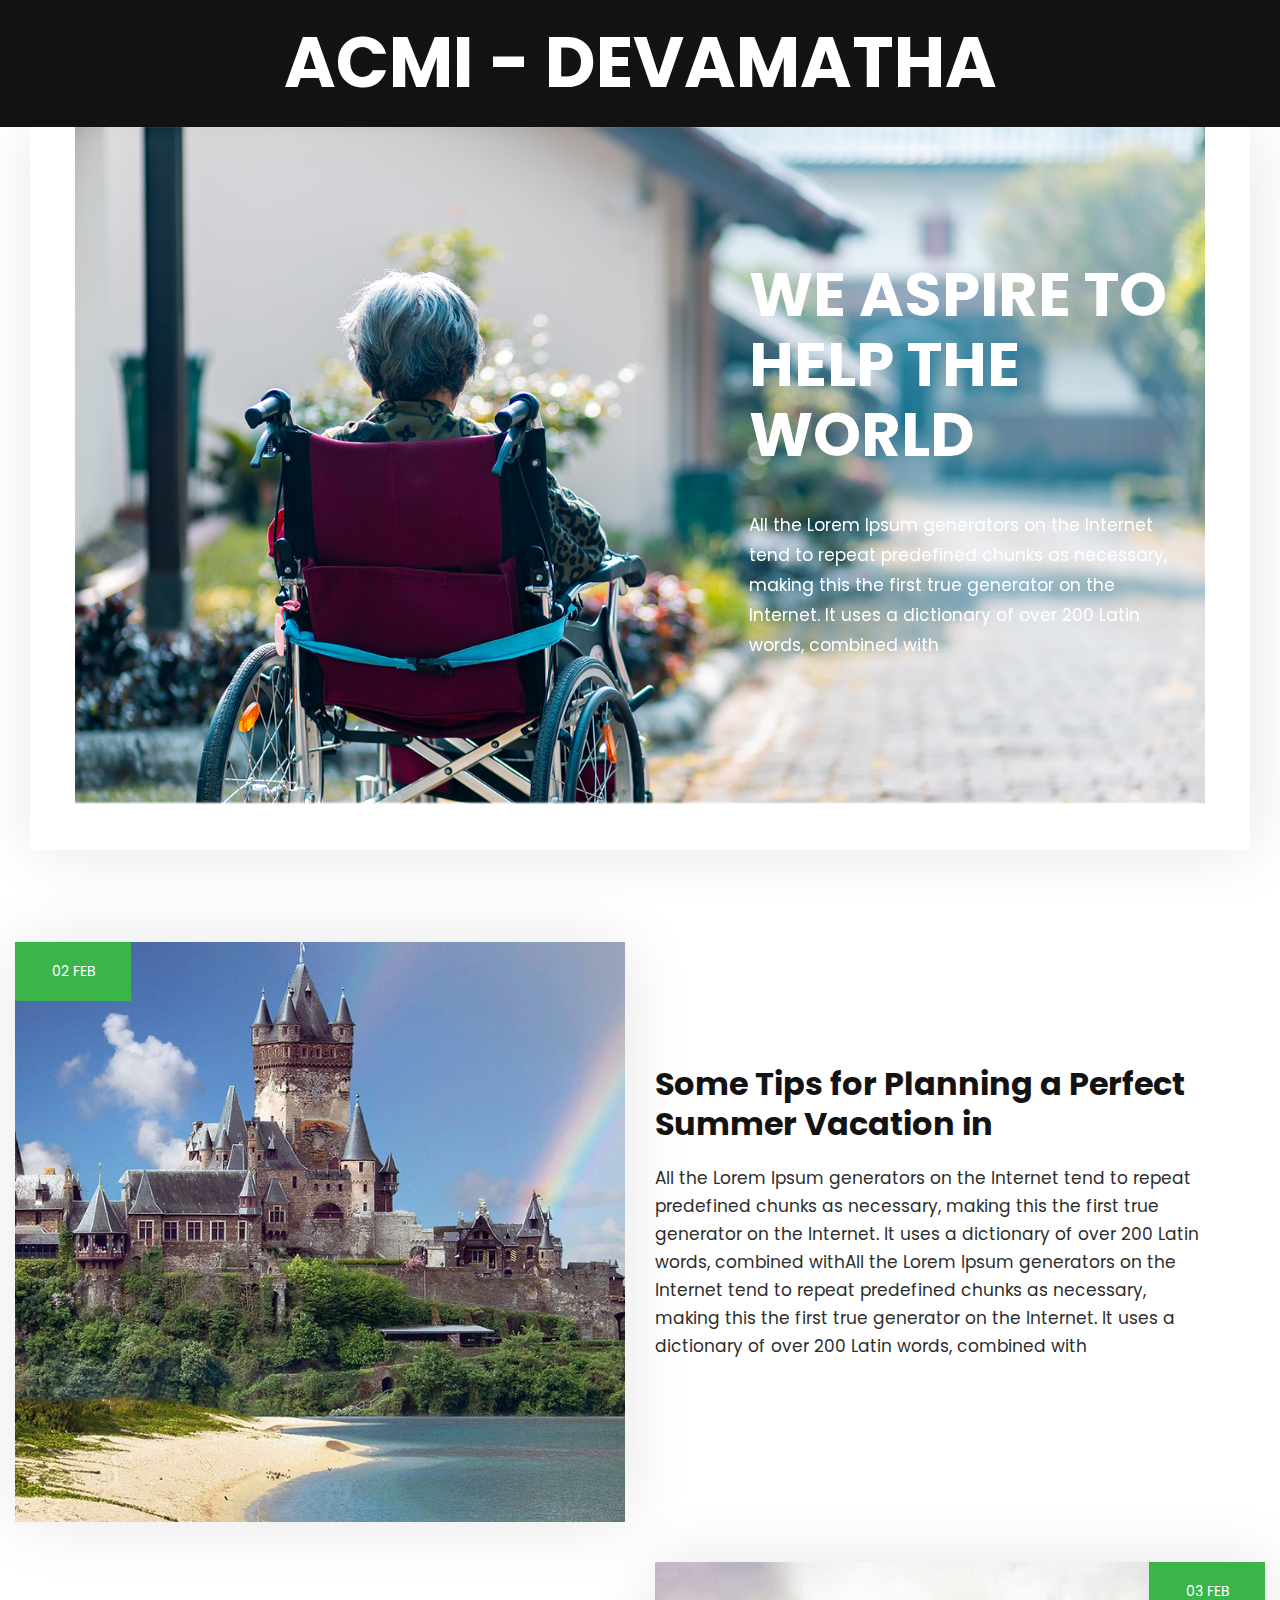
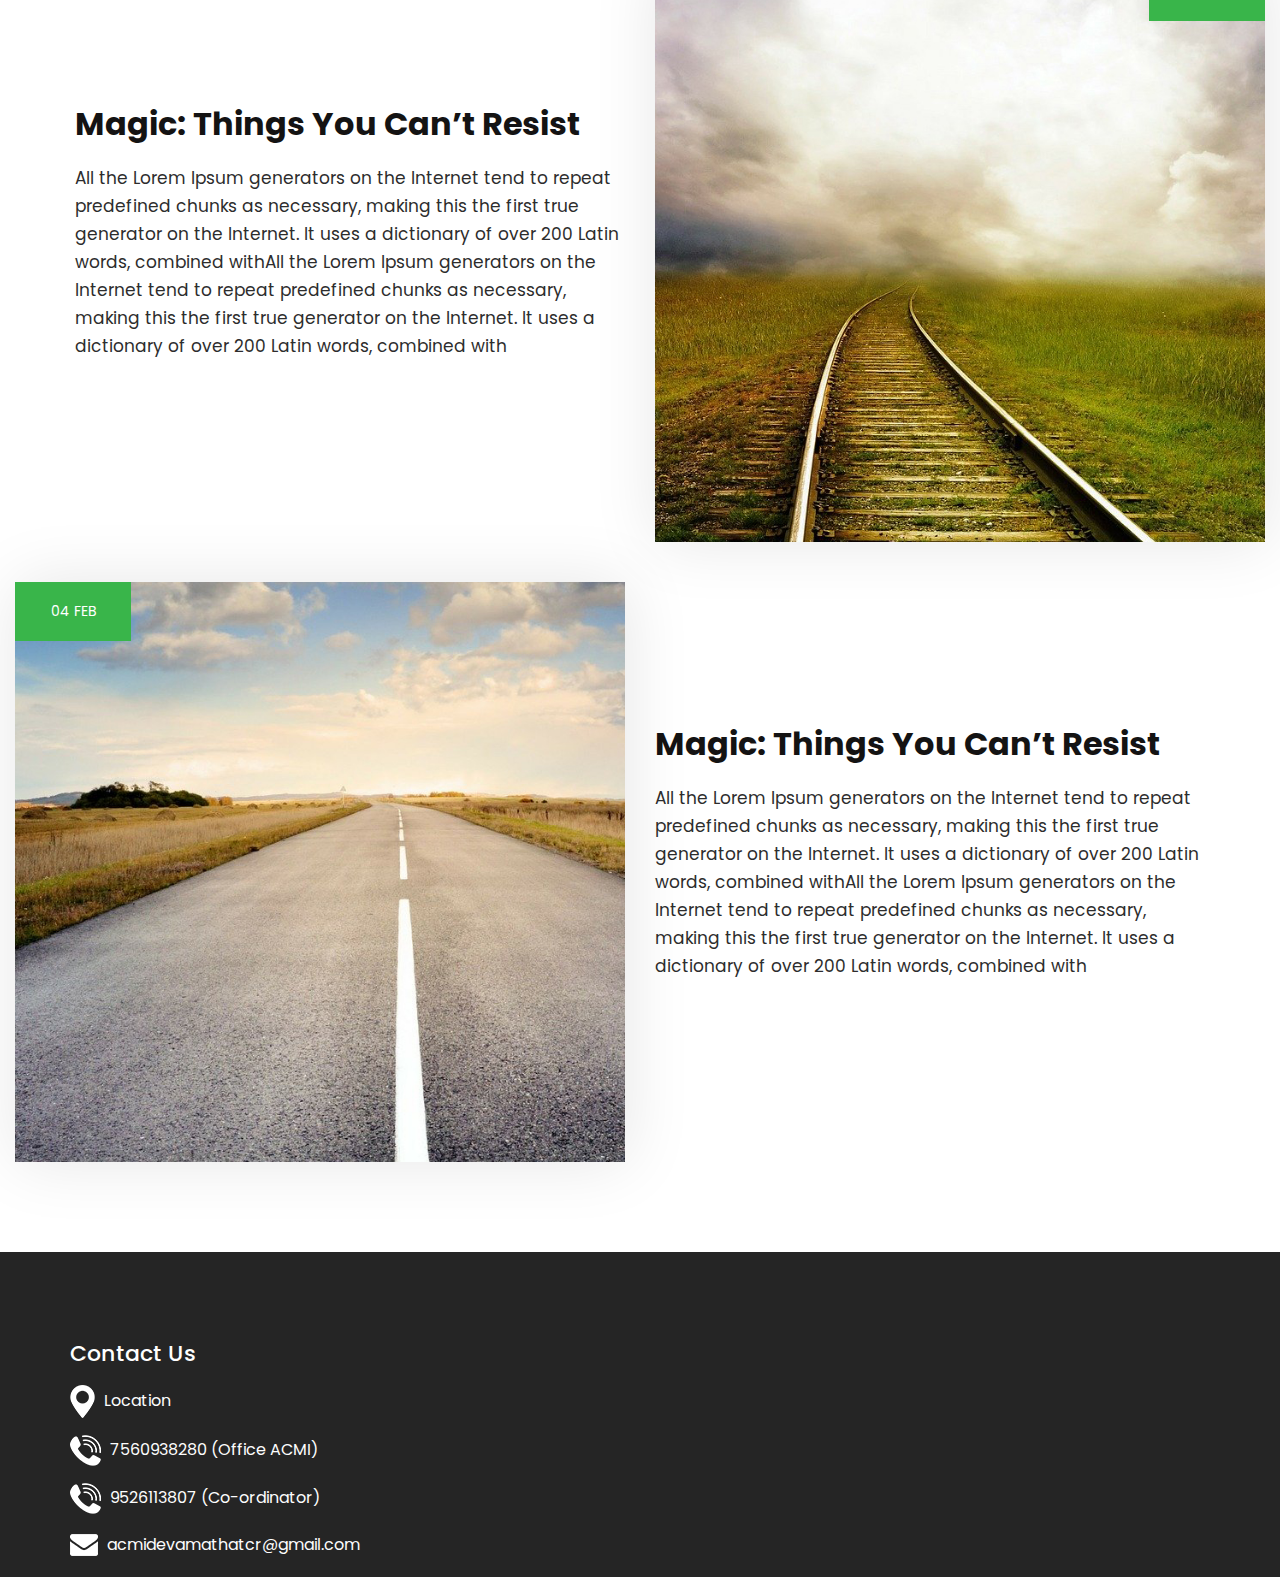
==== index.html @ a7aa7491 "first commit" ====
<!DOCTYPE html>
<html lang="en">
  <head>
    <!-- basic -->
    <meta charset="utf-8" />
    <meta http-equiv="X-UA-Compatible" content="IE=edge" />
    <!-- mobile metas -->
    <meta name="viewport" content="width=device-width, initial-scale=1" />
    <meta name="viewport" content="initial-scale=1, maximum-scale=1" />
    <!-- site metas -->
    <title>ACMI - Devamatha</title>
    <meta name="keywords" content="" />
    <meta name="description" content="" />
    <meta name="author" content="" />
    <!-- bootstrap css -->
    <link rel="stylesheet" href="css/bootstrap.min.css" />
    <!-- style css -->
    <link rel="stylesheet" href="css/style.css" />
    <!-- Responsive-->
    <link rel="stylesheet" href="css/responsive.css" />
    <!-- fevicon -->
    <link rel="icon" href="images/fevicon.png" type="image/gif" />
    <!-- Tweaks for older IEs-->
    <link rel="stylesheet" href="css/owl.carousel.min.css" />
    <link
      rel="stylesheet"
      href="https://netdna.bootstrapcdn.com/font-awesome/4.0.3/css/font-awesome.css"
    />
    <link rel="stylesheet" href="css/bootstrap-datepicker.min.css" />
  </head>
  <!-- body -->
  <body class="main-layout">
    <!-- header -->
    <header class="header-area">
      <div class="logo">
        <a href="index.html">ACMI - Devamatha </a>
      </div>
    </header>
    <!-- end header inner -->
    <!-- banner -->
    <div class="full_bg">
      <div class="slider_main">
        <!-- carousel code -->
        <div id="banner1" class="carousel slide">
          <ol class="carousel-indicators">
            <li data-target="#banner1" data-slide-to="0" class="active"></li>
          </ol>
          <div class="carousel-inner">
            <!-- first slide -->
            <div class="carousel-item active">
              <div class="container">
                <div class="carousel-caption relative">
                  <div class="row d_flex">
                    <div class="col-lg-5 offset-lg-7 col-md-7 offset-md-5">
                      <div class="creative">
                        <h1>We aspire to help the world</h1>
                        <p>
                          All the Lorem Ipsum generators on the Internet tend to
                          repeat predefined chunks as necessary, making this the
                          first true generator on the Internet. It uses a
                          dictionary of over 200 Latin words, combined with
                        </p>
                      </div>
                    </div>
                  </div>
                </div>
              </div>
            </div>
          </div>
        </div>
      </div>
    </div>
    <!-- end banner -->
    <!-- perfect -->
    <div class="perfect">
      <div class="container_width">
        <div class="row d_flex grig">
          <div class="col-lg-6">
            <div class="perfect_img">
              <span>02 feb</span>
              <figure><img src="images/perfe1.jpg" alt="#" /></figure>
            </div>
          </div>
          <div class="col-lg-6 order">
            <div class="titlepage text_align_left">
              <h2>Some Tips for Planning a Perfect Summer Vacation in</h2>
              <p>
                All the Lorem Ipsum generators on the Internet tend to repeat
                predefined chunks as necessary, making this the first true
                generator on the Internet. It uses a dictionary of over 200
                Latin words, combined withAll the Lorem Ipsum generators on the
                Internet tend to repeat predefined chunks as necessary, making
                this the first true generator on the Internet. It uses a
                dictionary of over 200 Latin words, combined with
              </p>
            </div>
          </div>
        </div>
        <div class="row d_flex">
          <div class="col-lg-6">
            <div class="titlepage flot_right text_align_left">
              <h2>Magic: Things You Can’t Resist</h2>
              <p>
                All the Lorem Ipsum generators on the Internet tend to repeat
                predefined chunks as necessary, making this the first true
                generator on the Internet. It uses a dictionary of over 200
                Latin words, combined withAll the Lorem Ipsum generators on the
                Internet tend to repeat predefined chunks as necessary, making
                this the first true generator on the Internet. It uses a
                dictionary of over 200 Latin words, combined with
              </p>
            </div>
          </div>
          <div class="col-lg-6">
            <div class="perfect_img right_span">
              <span>03 feb</span>
              <figure><img src="images/perfe2.jpg" alt="#" /></figure>
            </div>
          </div>
        </div>
        <div class="row d_flex grig">
          <div class="col-lg-6">
            <div class="perfect_img">
              <span>04 feb</span>
              <figure><img src="images/perfe3.jpg" alt="#" /></figure>
            </div>
          </div>
          <div class="col-lg-6 order">
            <div class="titlepage text_align_left">
              <h2>Magic: Things You Can’t Resist</h2>
              <p>
                All the Lorem Ipsum generators on the Internet tend to repeat
                predefined chunks as necessary, making this the first true
                generator on the Internet. It uses a dictionary of over 200
                Latin words, combined withAll the Lorem Ipsum generators on the
                Internet tend to repeat predefined chunks as necessary, making
                this the first true generator on the Internet. It uses a
                dictionary of over 200 Latin words, combined with
              </p>
            </div>
          </div>
        </div>
      </div>
    </div>
    <!-- end perfect -->

    <!--  footer -->
    <footer>
      <section id="footer">
        <div class="footer">
          <div class="container">
            <div class="row">
              <div class="col-md-4">
                <div class="hedingh3 text_align_left">
                  <h3>Contact Us</h3>
                  <ul class="top_infomation">
                    <a href="https://maps.app.goo.gl/cEVXnnUGMnsGzSpB9"
                      ><li>
                        <img src="images/loc.png" alt="#" />
                        Location
                      </li></a
                    >
                    <a href="tel:+917560938280"
                      ><li>
                        <img src="images/call.png" alt="#" />
                        7560938280 (Office ACMI)
                      </li></a
                    >
                    <a href="tel:+919526113807"
                      ><li>
                        <img src="images/call.png" alt="#" />
                        9526113807 (Co-ordinator)
                      </li></a
                    >
                    <a href="mailto:acmidevamathatcr@gmail.com"
                      ><li>
                        <img src="images/mail.png" alt="#" />
                        acmidevamathatcr@gmail.com
                      </li></a
                    >
                  </ul>
                </div>
              </div>

              <div class="col-md-4"></div>
            </div>
          </div>
        </div>
      </section>
    </footer>
    <!-- end footer -->
    <!-- Javascript files-->
    <script src="js/jquery.min.js"></script>
    <script src="js/bootstrap.bundle.min.js"></script>
    <script src="js/jquery-3.0.0.min.js"></script>
    <script src="js/owl.carousel.min.js"></script>
    <script src="js/bootstrap-datepicker.min.js"></script>
    <script src="js/custom.js"></script>
  </body>
</html>
---- css/style.css ----
/*--------------------------------------------------------------------- 
File Name: style.css 
---------------------------------------------------------------------*/

/*--------------------------------------------------------------------- 
import Fonts -
--------------------------------------------------------------------*/

@import url("https://fonts.googleapis.com/css?family=Poppins:100,100i,200,200i,300,300i,400,400i,500,500i,600,600i,700,700i,800,800i,900,900i");
@import url("https://fonts.googleapis.com/css?family=Roboto:300,400,500,700,900&display=swap");
@import url("https://fonts.googleapis.com/css?family=Raleway:400,500,600,700,800,900&display=swap");

/*****---------------------------------------- 1) 
 2) font-family: 'Poppins', sans-serif;
 ----------------------------------------*****/

/*--------------------------------------------------------------------- 
import Files 
---------------------------------------------------------------------*/

@import url(normalize.css);
@import url(icomoon.css);
@import url(font-awesome.min.css);
@import url(nice-select.css);

/*--------------------------------------------------------------------- 
basic 
---------------------------------------------------------------------*/

* {
  box-sizing: border-box !important;
}

.container {
  max-width: 1170px;
}

html {
  scroll-behavior: smooth;
  overflow-x: hidden;
}

body {
  color: #666666;
  font-size: 14px;
  font-family: "Poppins", sans-serif;
  line-height: 1.80857;
  font-weight: normal;
  overflow-x: hidden;
}

a {
  color: #1f1f1f;
  text-decoration: none !important;
  outline: none !important;
  -webkit-transition: all 0.3s ease-in-out;
  -moz-transition: all 0.3s ease-in-out;
  -ms-transition: all 0.3s ease-in-out;
  -o-transition: all 0.3s ease-in-out;
  transition: all 0.3s ease-in-out;
}

h1,
h2,
h3,
h4,
h5,
h6 {
  letter-spacing: 0;
  font-weight: normal;
  position: relative;
  padding: 0;
  font-weight: normal;
  line-height: normal;
  color: #111111;
  margin: 0;
}

h1 {
  font-size: 24px;
}

h2 {
  font-size: 22px;
}

h3 {
  font-size: 18px;
}

h4 {
  font-size: 16px;
}

h5 {
  font-size: 14px;
}

h6 {
  font-size: 13px;
}

*,
*::after,
*::before {
  -webkit-box-sizing: border-box;
  -moz-box-sizing: border-box;
  box-sizing: border-box;
}

h1 a,
h2 a,
h3 a,
h4 a,
h5 a,
h6 a {
  color: #212121;
  text-decoration: none !important;
  opacity: 1;
}

button:focus {
  outline: none;
}

ul,
li,
ol {
  margin: 0px;
  padding: 0px;
  list-style: none;
}

p {
  margin: 0px;
  font-weight: normal;
  font-size: 17px;
  line-height: 28px;
  color: #2d2d2d;
}

a {
  color: #222222;
  text-decoration: none;
  outline: none !important;
}

a,
.btn {
  text-decoration: none !important;
  outline: none !important;
  -webkit-transition: all 0.3s ease-in-out;
  -moz-transition: all 0.3s ease-in-out;
  -ms-transition: all 0.3s ease-in-out;
  -o-transition: all 0.3s ease-in-out;
  transition: all 0.3s ease-in-out;
}

img {
  max-width: 100%;
  height: auto;
}

:focus {
  outline: 0;
}

.btn-custom {
  margin-top: 20px;
  background-color: transparent !important;
  border: 2px solid #ddd;
  padding: 12px 40px;
  font-size: 16px;
}

.lead {
  font-size: 18px;
  line-height: 30px;
  color: #767676;
  margin: 0;
  padding: 0;
}

.form-control:focus {
  border-color: #ffffff !important;
  box-shadow: 0 0 0 0.2rem rgba(255, 255, 255, 0.25);
}

.navbar-form input {
  border: none !important;
}

.badge {
  font-weight: 500;
}

blockquote {
  margin: 20px 0 20px;
  padding: 30px;
}

button {
  border: 0;
  margin: 0;
  padding: 0;
  cursor: pointer;
}

.full {
  float: left;
  width: 100%;
}

.full {
  width: 100%;
  float: left;
  margin: 0;
  padding: 0;
}

.titlepage {
  padding-bottom: 40px;
}

.titlepage h2 {
  font-size: 45px;
  color: #141313;
  line-height: 50px;
  font-weight: bold;
  padding: 0;
  display: inline-block;
}

.titlepage p {
  padding-top: 0px;
}

.d_flex {
  display: flex;
  align-items: center;
  flex-wrap: wrap;
}

.read_more {
  font-size: 16px;
  background: #212121;
  max-width: 233px;
  width: 100%;
  transition: ease-in all 0.5s;
  color: #fff;
  display: block;
  height: 70px;
  line-height: 70px;
  text-align: center;
  text-transform: uppercase;
  font-weight: bold;
}

.read_more:hover {
  background: #39b54a;
  color: #fff;
}

.text_align_left {
  text-align: left;
}

.text_align_right {
  text-align: right;
}

.text_align_center {
  text-align: center;
}

.img_responsive {
  max-width: 100%;
}

/**-- heading section --**/

/*---------------------------- preloader area ----------------------------*/

.loader_bg {
  position: fixed;
  z-index: 9999999;
  background: #fff;
  width: 100%;
  height: 100%;
}

.loader {
  height: 100%;
  width: 100%;
  position: absolute;
  left: 0;
  top: 0;
  display: flex;
  justify-content: center;
  align-items: center;
}

.loader img {
  width: 280px;
}

/*-- header --*/

.header-area {
  width: 100%;
  background: #141313;
  overflow: visible;
}

.header_top {
  height: 129px;
  line-height: 129px;
  overflow: visible;
}

.logo a {
  color: #fff;
  font-size: 70px;
  font-weight: bold;
  text-transform: uppercase;
  text-align: center;
  display: block;
}

ul.top_info {
  display: flex;
  justify-content: space-between;
  flex-wrap: wrap;
}

ul.top_info li {
  padding-bottom: 15px;
  display: inline-block;
  font-size: 16px;
  color: #dfdcdc;
}

ul.top_info li i {
  margin-right: 5px;
  color: #dfdcdc;
  text-align: center;
  font-size: 16px;
}
ul.top_info li a {
  color: #dfdcdc;
}

ul.top_info li a:hover {
  color: #0dd533;
}

ul.social_icon li {
  display: inline-block;
  margin: 0 2px;
}

ul.social_icon li a i {
  font-size: 17px;
  color: #2d2d2d;
  transition: ease-in all 0.5s;
  background: #fff;
  width: 29px;
  height: 29px;
  line-height: 29px;
  border-radius: 50px;
  text-align: center;
}
ul.social_icon li a i:hover {
  color: #fff;
  transition: ease-in all 0.5s;
  background: #39b54a;
}

.navbar-area {
  background: #39b54a;
  display: flex;
  justify-content: space-around;
  height: 112px;
  align-items: center;
  margin-bottom: -54px;
}

.site-navbar {
  display: flex;
  justify-content: space-between;
  align-items: center;
}

.site-navbar ul {
  margin: 0;
  padding: 0;
  list-style: none;
  display: flex;
}

.site-navbar ul li a {
  color: #fff;
  font-size: 17px;
  display: block;
  text-decoration: none;
  text-transform: uppercase;
}

.site-navbar ul li {
  padding-right: 70px;
}

.site-navbar ul li:last-child {
  padding-right: 0;
}

.site-navbar ul li a:hover {
  color: #141313;
}
.site-navbar ul li a.active {
  color: #141313;
}

/* navbar regular css end */

/* nav-toggler css start */

.nav-toggler {
  border: 3px solid #363636;
  padding: 5px;
  background-color: transparent;
  cursor: pointer;
  height: 39px;
  display: none;
  z-index: 99999;
}

.nav-toggler span,
.nav-toggler span:before,
.nav-toggler span:after {
  width: 28px;
  height: 3px;
  background-color: #363636;
  display: block;
  transition: 0.3s;
}

.nav-toggler span:before {
  content: "";
  transform: translateY(-9px);
}

.nav-toggler span:after {
  content: "";
  transform: translateY(6px);
}

.nav-toggler.toggler-open span {
  background-color: transparent;
}

.nav-toggler.toggler-open span:before {
  transform: translateY(0px) rotate(45deg);
}

.nav-toggler.toggler-open span:after {
  transform: translateY(-3px) rotate(-45deg);
}

/* nav-toggler css start */

/* intro-area css start */

.intro-area {
  height: calc(100vh - 61px);
  display: flex;
  align-items: center;
  text-align: center;
  color: #fff;
}

ul.email {
  text-align: right;
}
ul.email li {
  padding-right: 65px;
  display: inline-block;
}
ul.email li:last-child {
  padding-right: 0px;
}
ul.email li a {
  color: #fff;
  font-size: 17px;
  text-transform: uppercase;
}

ul.email li a i {
  color: #ffff;
  font-size: 19px;
  padding-right: 10px;
}

/* intro-area css end */

/** end header **/

/** banner section **/

.full_bg {
  background: #fff;
  padding: 0 45px 45px 45px;
  box-shadow: 3px 0 62px rgba(13, 3, 3, 0.1);
  margin: 0 50px;
  margin-bottom: 52px;
}

.slider_main {
  padding: 80px 0;
  padding-top: 10%;
  background: url(../images/banner.png);
  height: 100vh;
  background-repeat: no-repeat;
  background-position: center;
  background-size: cover;
}

.relative {
  position: inherit;
  left: 0;
  right: 0;
  text-align: center;
  position: inherit;
}

.carousel-item {
  height: 100%;
  width: 100%;
}

.creative {
  text-align: left;
}

.creative h1 {
  font-size: 67px;
  line-height: 70px;
  color: #fff;
  text-transform: uppercase;
  font-weight: bold;
}

.creative p {
  color: #fff;
  padding: 40px 0 45px 0;
  line-height: 30px;
}

.slider_main .carousel-indicators {
  display: none;
}

#banner1 .carousel-control-prev,
#banner1 .carousel-control-next {
  width: 76px;
  height: 76px;
  background-color: #fff;
  color: #000;
  font-size: 40px;
  opacity: 1;
  top: 98%;
  box-shadow: 0 0 10px rgba(13, 3, 3, 0.38);
  z-index: 999;
  border-radius: 50px;
}

#banner1 .carousel-control-prev {
  left: 2%;
}

#banner1 .carousel-control-next {
  right: 2%;
}

#banner1 .carousel-control-next:focus,
#banner1 .carousel-control-next:hover,
#banner1 .carousel-control-prev:focus,
#banner1 .carousel-control-prev:hover {
  color: #fff;
  background: #39b54a;
}

/** end banner section **/

/** perfect section **/

.perfect {
  background: #fff;
}

.container_width {
  padding: 0 15px;
  margin: 0 auto;
  display: block;
  clear: both;
  width: 100%;
  max-width: 1471px;
}

.perfect_img figure {
  margin: 0;
  position: relative;
}

.perfect_img {
  margin-top: 40px;
}
.perfect_img figure img {
  position: relative;
  z-index: 9999;
  box-shadow: 2px 0 62px rgba(13, 3, 3, 0.1);
}
.perfect_img span {
  display: block;
  background: #39b54a;
  width: 116px;
  height: 59px;
  text-align: center;
  z-index: 999999;
  line-height: 59px;
  color: #fff;
  margin-bottom: -59px;
  position: relative;
  text-transform: uppercase;
  cursor: pointer;
  transition: ease-in all 0.5s;
}

.right_span span {
  float: right;
}
.flot_right {
  float: right !important;
}
.perfect_img span:hover {
  background: #121212;
  transition: ease-in all 0.5s;
}
.perfect .titlepage {
  padding-top: 40px;
  max-width: 550px;
  width: 100%;
  float: left;
}

.perfect .titlepage p {
  padding-top: 20px;
}

.perfect .read_more {
  margin-top: 35px;
}

/** end perfect section **/

/** combined **/

.combined {
  margin-top: 80px;
  padding-top: 80px;
  padding-bottom: 120px;
  background: url(../images/testi.jpg);
  background-repeat: no-repeat;
  background-size: cover;
  background-position: center;
}

#myCarousel .testimo {
  position: inherit;
  bottom: 0;
  padding: 0;
  left: 0;
  right: 0;
}

.combined .titlepage {
  padding-bottom: 0;
}
.combined .titlepage h2 {
  color: #fff;
}
.combined .titlepage p {
  color: #fff;
  padding-top: 20px;
  padding-bottom: 30px;
}

.dicti h4 {
  color: #fff;
  font-size: 30px;
  line-height: 30px;
  font-weight: bold;
  position: absolute;
  top: 0;
  bottom: 0;
  z-index: 9999999999999999;
  text-align: center;
  justify-content: center;
  display: flex;
  left: 0;
  right: 0;
  align-items: center;
}

.dicti figure {
  margin: 0;
  background: #fff;
  padding: 15px 0;
}

#myCarousel .carousel-indicators {
  display: none;
}

#myCarousel .carousel-control-prev,
#myCarousel .carousel-control-next {
  width: 100px;
  height: 85px;
  background-color: #39b54a;
  color: #fff;
  font-size: 20px;
  opacity: 1;
  top: 90%;
  border-radius: 0px;
}

#myCarousel .carousel-control-prev {
  left: 22.7%;
}

#myCarousel .carousel-control-next {
  right: 22.7%;
}

#myCarousel .carousel-control-next:focus,
#myCarousel .carousel-control-next:hover,
#myCarousel .carousel-control-prev:focus,
#myCarousel .carousel-control-prev:hover {
  color: #39b54a;
  background: #fff;
}

/** end combined **/

/** contact  **/

.contact {
  background: #fff;
  padding-top: 74px;
}

.main_form .form_control {
  padding: 0 25px;
  margin-bottom: 20px;
  width: 100%;
  height: 66px;
  background: #ffffff;
  color: #1f1d14;
  font-size: 15px;
  font-weight: normal;
  border: inherit;
  box-shadow: 2px 0 62px rgba(13, 3, 3, 0.04);
}

.main_form .textarea {
  margin-bottom: 40px;
  width: 100%;
  background: #ffffff;
  color: #1f1d14 !important;
  font-size: 15px;
  font-weight: normal;
  padding: 15px 25px 15px 25px;
  border: inherit;
  height: 146px;
  box-shadow: 2px 0 62px rgba(13, 3, 3, 0.04);
}

.main_form .send_btn {
  font-size: 18px;
  transition: ease-in all 0.5s;
  background-color: #363636;
  text-transform: uppercase;
  color: #fff;
  max-width: 276px;
  width: 100%;
  display: block;
  font-weight: bold;
  height: 78px;
  line-height: 78px;
  margin: 0 auto;
}

.main_form .send_btn:hover {
  background-color: #39b54a;
  transition: ease-in all 0.5s;
  color: #fff;
}

#request *::placeholder {
  color: #1f1d14;
  opacity: 1;
}

/** end contact  **/

/** footer **/

.footer {
  margin-top: 90px;
  padding-top: 90px;
  background: #252525;
  text-align: center;
}

.hedingh3 h3 {
  color: #fff;
  font-size: 22px;
  padding-bottom: 20px;
  line-height: 23px;
  font-weight: 500;
  text-align: left;
}

ul.top_infomation li {
  padding-bottom: 17px;
  display: block;
  font-size: 16px;
  color: #fdfdfd;
}

ul.top_infomation li img {
  margin-right: 5px;
}

ul.top_infomation li a {
  color: #fdfdfd;
}

ul.top_infomation li a:hover {
  color: #39b54a;
}

ul.menu_footer {
  text-align: left;
  margin-bottom: 15px;
  padding-left: 20px;
}
ul.menu_footer li a {
  color: #fdfdfd;
  font-size: 17px;
  line-height: 18px;
  padding-bottom: 10px;
  display: block;
  position: relative;
}
ul.menu_footer li a::before {
  position: absolute;
  content: "";
  width: 10px;
  height: 10px;
  background: #39b54a;
  top: 5px;
  border-radius: 20px;
  left: -20px;
}

ul.menu_footer li a:hover {
  color: #39b54a;
}

.newsl {
  width: 100%;
  height: 51px;
  background: #fff;
  color: #252525;
  font-size: 17px;
  font-weight: normal;
  box-shadow: inherit;
  border: inherit;
  padding: 0 15px;
  margin-bottom: 20px;
}

.subsci_btn {
  font-size: 16px;
  transition: ease-in all 0.5s;
  background-color: #39b54a;
  text-transform: uppercase;
  color: #fff;
  display: block;
  font-weight: normal;
  line-height: 48px;
  height: 48px;
  max-width: 154px;
  width: 100%;
  display: block;
}

.subsci_btn:hover {
  transition: ease-in all 0.5s;
  color: #39b54a;
  background-color: #fff;
}

#colof *::placeholder {
  color: #252525;
  opacity: 1;
}

.copyright {
  margin-top: 70px;
}

.copyright p {
  color: #fff;
  font-size: 17px;
  line-height: 22px;
  text-align: center;
  padding-bottom: 25px;
  font-weight: normal;
}

.copyright a {
  color: #fff;
}

.copyright a:hover {
  color: #39b54a;
}

/** end footer **/

/**  inner page css **/

.blog_page .footer {
  margin-top: 0px;
}
.inner_page .about {
  margin-top: 90px;
}
.inner_page .appointment {
  margin-top: 90px;
}

.portfolio_page .footer {
  margin-top: 60px;
}
---- css/responsive.css ----
/*--------------------------------------------------------------------- 
File Name: responsive.css 
---------------------------------------------------------------------*/

@media (min-width: 1343px) and (max-width: 1500px) {
   
   
}

@media (min-width: 1200px) and (max-width: 1342px) {
    .full_bg { margin: 0 30px 52px 30px;}
    .slider_main {height: 100%;}
    .creative h1 {font-size: 61px;}
    .titlepage h2 {font-size: 32px; line-height: 40px;}
}

@media (min-width: 992px) and (max-width: 1199px) {
  
    .site-navbar ul li {
        padding-right: 57px;
    }
       .full_bg { margin: 0 30px 52px 30px; padding: 0 25px 25px 25px;}
    .slider_main {height: 100%;}
    .creative h1 {
    font-size: 52px;
    line-height: 55px;
}
   .titlepage h2 {
    font-size: 21px;
    line-height: 29px;
}
.combined .titlepage p {
    padding-top: 10px;
    padding-bottom: 20px;
}
.dicti h4 {font-size: 19px;}
}

@media (min-width: 768px) and (max-width: 991px) {
   
    .site-navbar ul li {
        padding-right: 31px;
    }
       .full_bg { margin: 0 30px 52px 30px; padding: 0 25px 25px 25px;}
    .slider_main {height: 100%;}
    .creative h1 {
    font-size: 52px;
    line-height: 55px;
}
.perfect_img {

    max-width: 712px;
    margin: 0 auto;
    margin-top: 40px;

}
.clients_banner {padding-top: 30px;}
.flot_right {float: left !important;}
.dicti h4 {font-size: 22px;}
 .grid {
        display: grid;
    }
    .order {
        order: -1;
    }
}

@media (min-width: 576px) and (max-width: 767px) {
    .d_none {display: none;}
    .navbar-area {justify-content: flex-end;}
    ul.email {padding-right: 25px;}
        .full_bg {
    margin: 0 15px 52px 15px;
    padding: 0 15px 15px 15px;
}
    .slider_main {height: 100%;}
    .creative h1 {
    font-size: 52px;
    line-height: 55px;
}
.perfect_img {

    max-width: 712px;
    margin: 0 auto;
    margin-top: 40px;

}
.clients_banner {padding-top: 30px;}
.flot_right {float: left !important;}

 .grid {
        display: grid;
    }
    .order {
        order: -1;
    }
    .dicti {
    max-width: 505px;
    margin: 0 auto;
    margin-top: 30px;
}
    /* navbar css for mobile start */
    .nav-toggler {
        display: block;
        position: absolute;
        left: 45px;
        z-index: 99999;
    }
    .site-navbar {
        min-height: 60px;
    }
    .site-navbar ul {
        position: absolute;
        width: 100%;
        left: 0px;
        top: 112px;
        flex-direction: column;
        align-items: center;
        background-color: #39b54a;
        max-height: 0;
        overflow: hidden;
        transition: .3s;
        z-index: 99999;
        
    }
    .site-navbar ul li {
        width: 100%;
        text-align: left;
        padding-right: 0;
    }
    .site-navbar ul li a {
        padding: 25px 25px 0px 25px;
    }
    .site-navbar ul.open {
        max-height: 100vh;
        padding-bottom: 25px;
        overflow: visible;
    }
    /* navbar css for mobile end */
}

@media (max-width: 575px) {
  .d_none {display: none;}
  .header_top {
    height: 190px;}
    .navbar-area {justify-content: flex-end;}
    ul.email {padding-right: 25px;}
        .full_bg {
    margin: 0 5px 52px 5px;
    padding: 0 5px 5px 5px;
}
    .slider_main {height: 100%;}
.creative h1 {
    padding-top: 30px;
    font-size: 38px;
    line-height: 39px;
}
.creative p {
 
    padding: 15px 0 20px 0;

}
.titlepage h2 {font-size: 27px;
line-height: 35px;}
.perfect_img {

    max-width: 712px;
    margin: 0 auto;
    margin-top: 40px;

}
.clients_banner {padding-top: 30px;}
.flot_right {float: left !important;}
#myCarousel .carousel-control-prev, #myCarousel .carousel-control-next {width: 70px;}
 .grid {
        display: grid;
    }
    .order {
        order: -1;
    }
    .dicti {
    max-width: 505px;
    margin: 0 auto;
    margin-top: 30px;
}
.dicti h4 {font-size: 19px;}
    /* navbar css for mobile start */
    .navbar-area {
        margin-top: -67px;
    }
    .nav-toggler {
        display: block;
        position: absolute;
        left: 45px;
        z-index: 99999;
    }
    .site-navbar {
        min-height: 60px;
    }
    .site-navbar ul {
        position: absolute;
        width: 100%;
        left: 0px;
        top: 45px;
        flex-direction: column;
        align-items: center;
        background-color: #39b54a;
        max-height: 0;
        overflow: hidden;
        transition: .3s;
        z-index: 99999;
        
    }
    .site-navbar ul li {
        width: 100%;
        text-align: left;
        padding-right: 0;
    }
    .site-navbar ul li a {
        padding: 25px 25px 0px 25px;
    }
    .site-navbar ul.open {
        max-height: 100vh;
        padding-bottom: 25px;
        overflow: visible;
    }
}
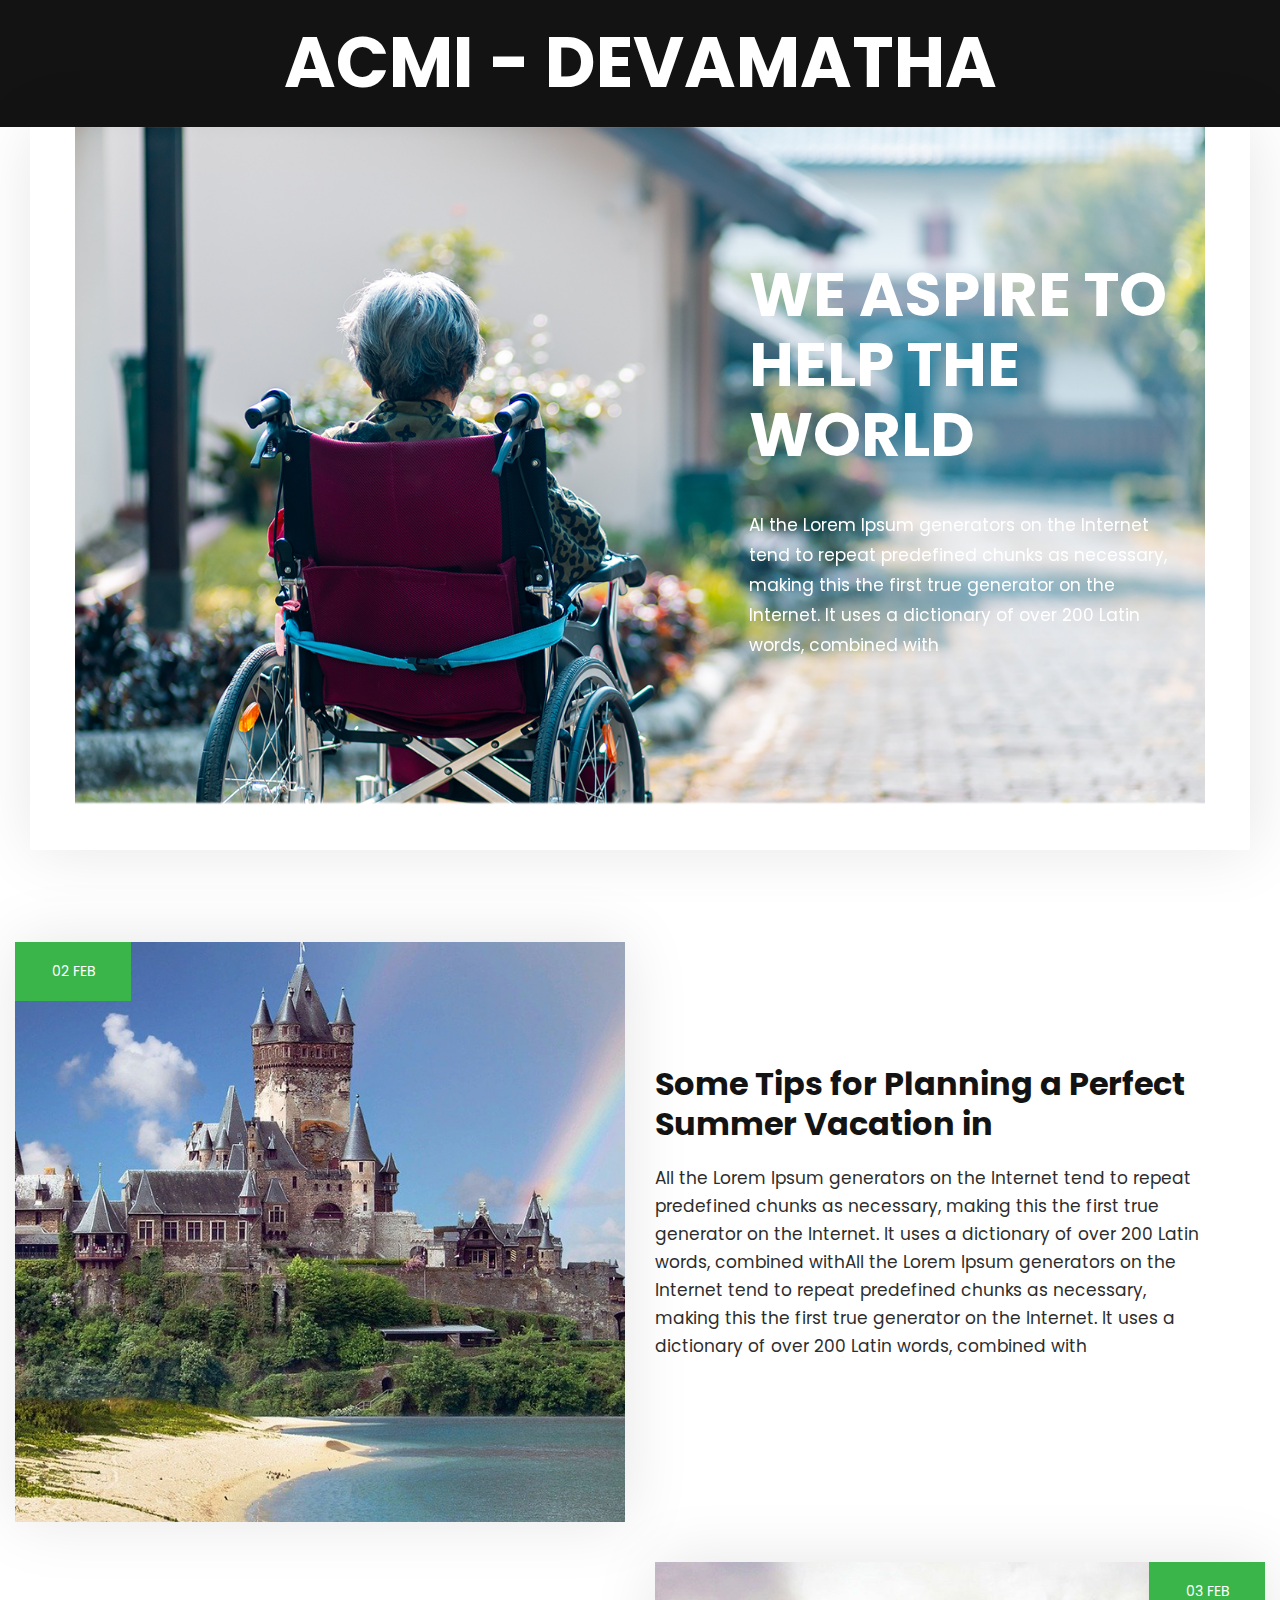
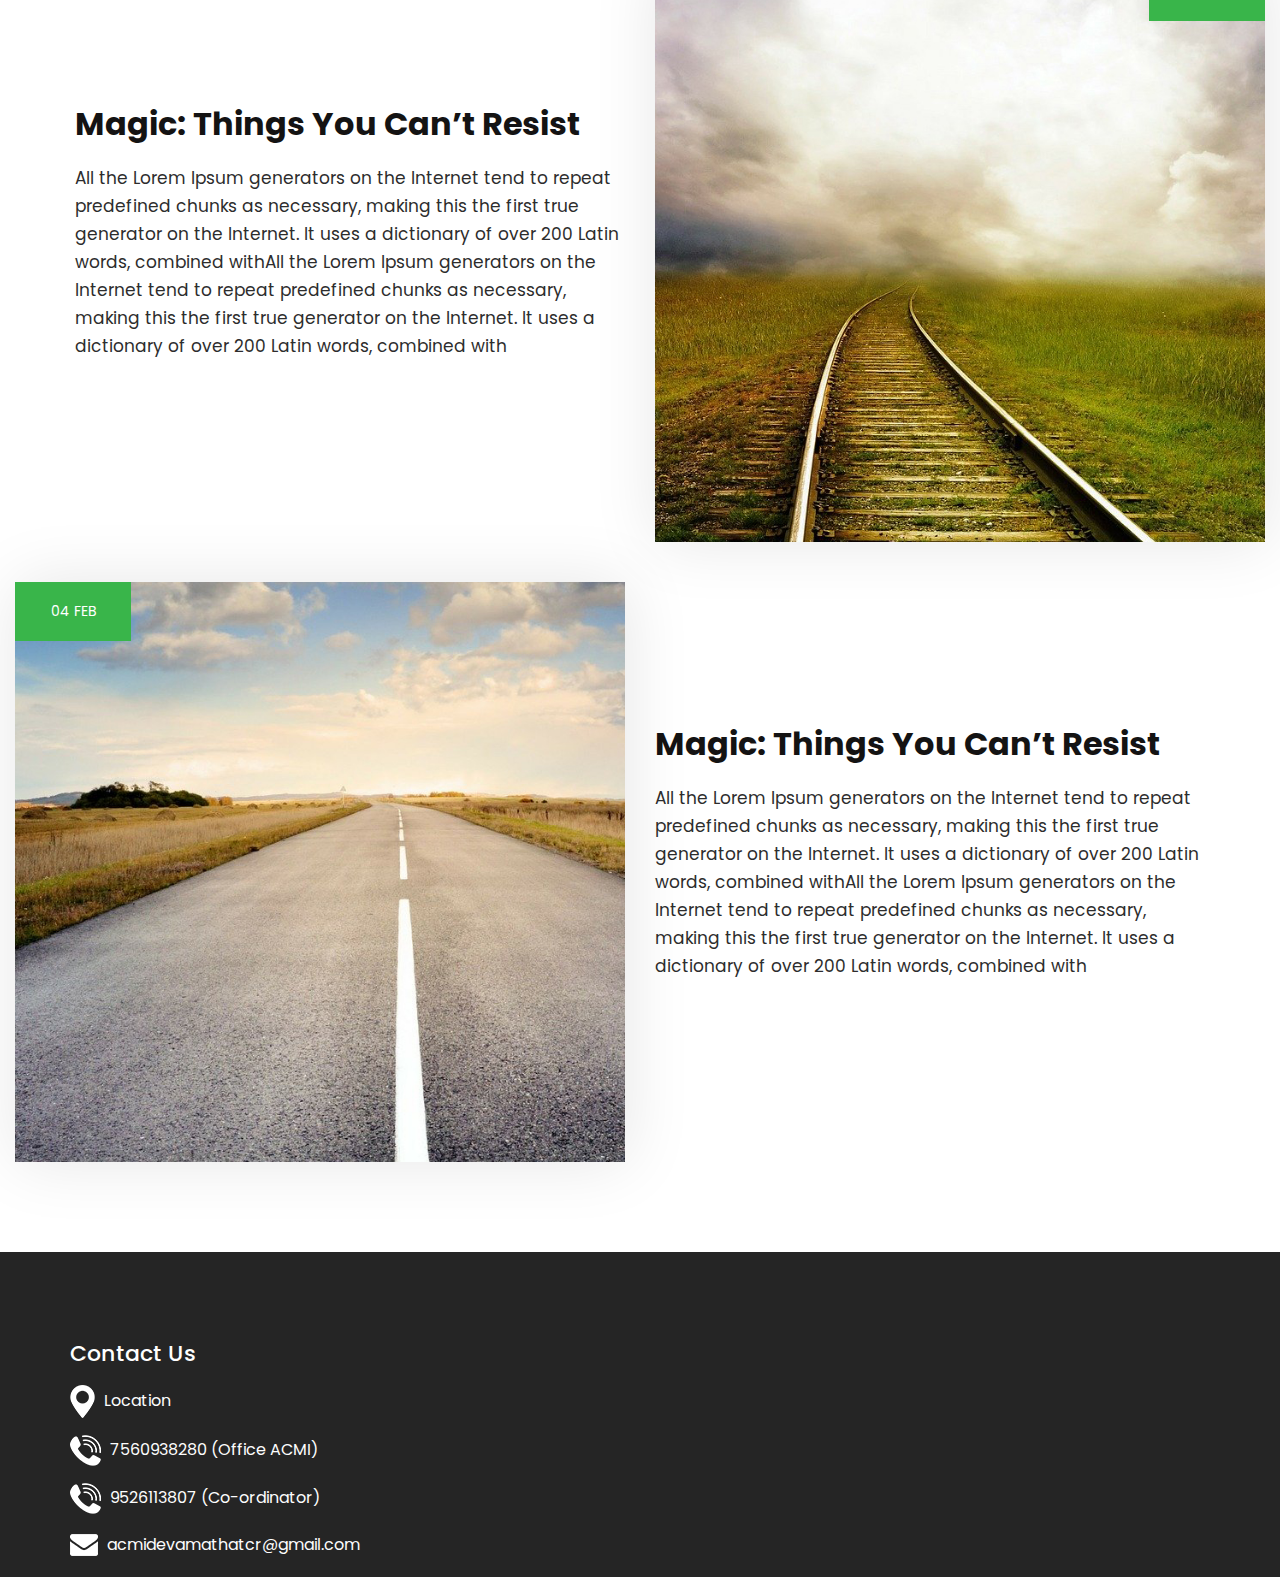
==== commit abd6dffa: "update" ====
--- a/index.html
+++ b/index.html
@@ -55,7 +55,7 @@
                       <div class="creative">
                         <h1>We aspire to help the world</h1>
                         <p>
-                          All the Lorem Ipsum generators on the Internet tend to
+                          Al the Lorem Ipsum generators on the Internet tend to
                           repeat predefined chunks as necessary, making this the
                           first true generator on the Internet. It uses a
                           dictionary of over 200 Latin words, combined with
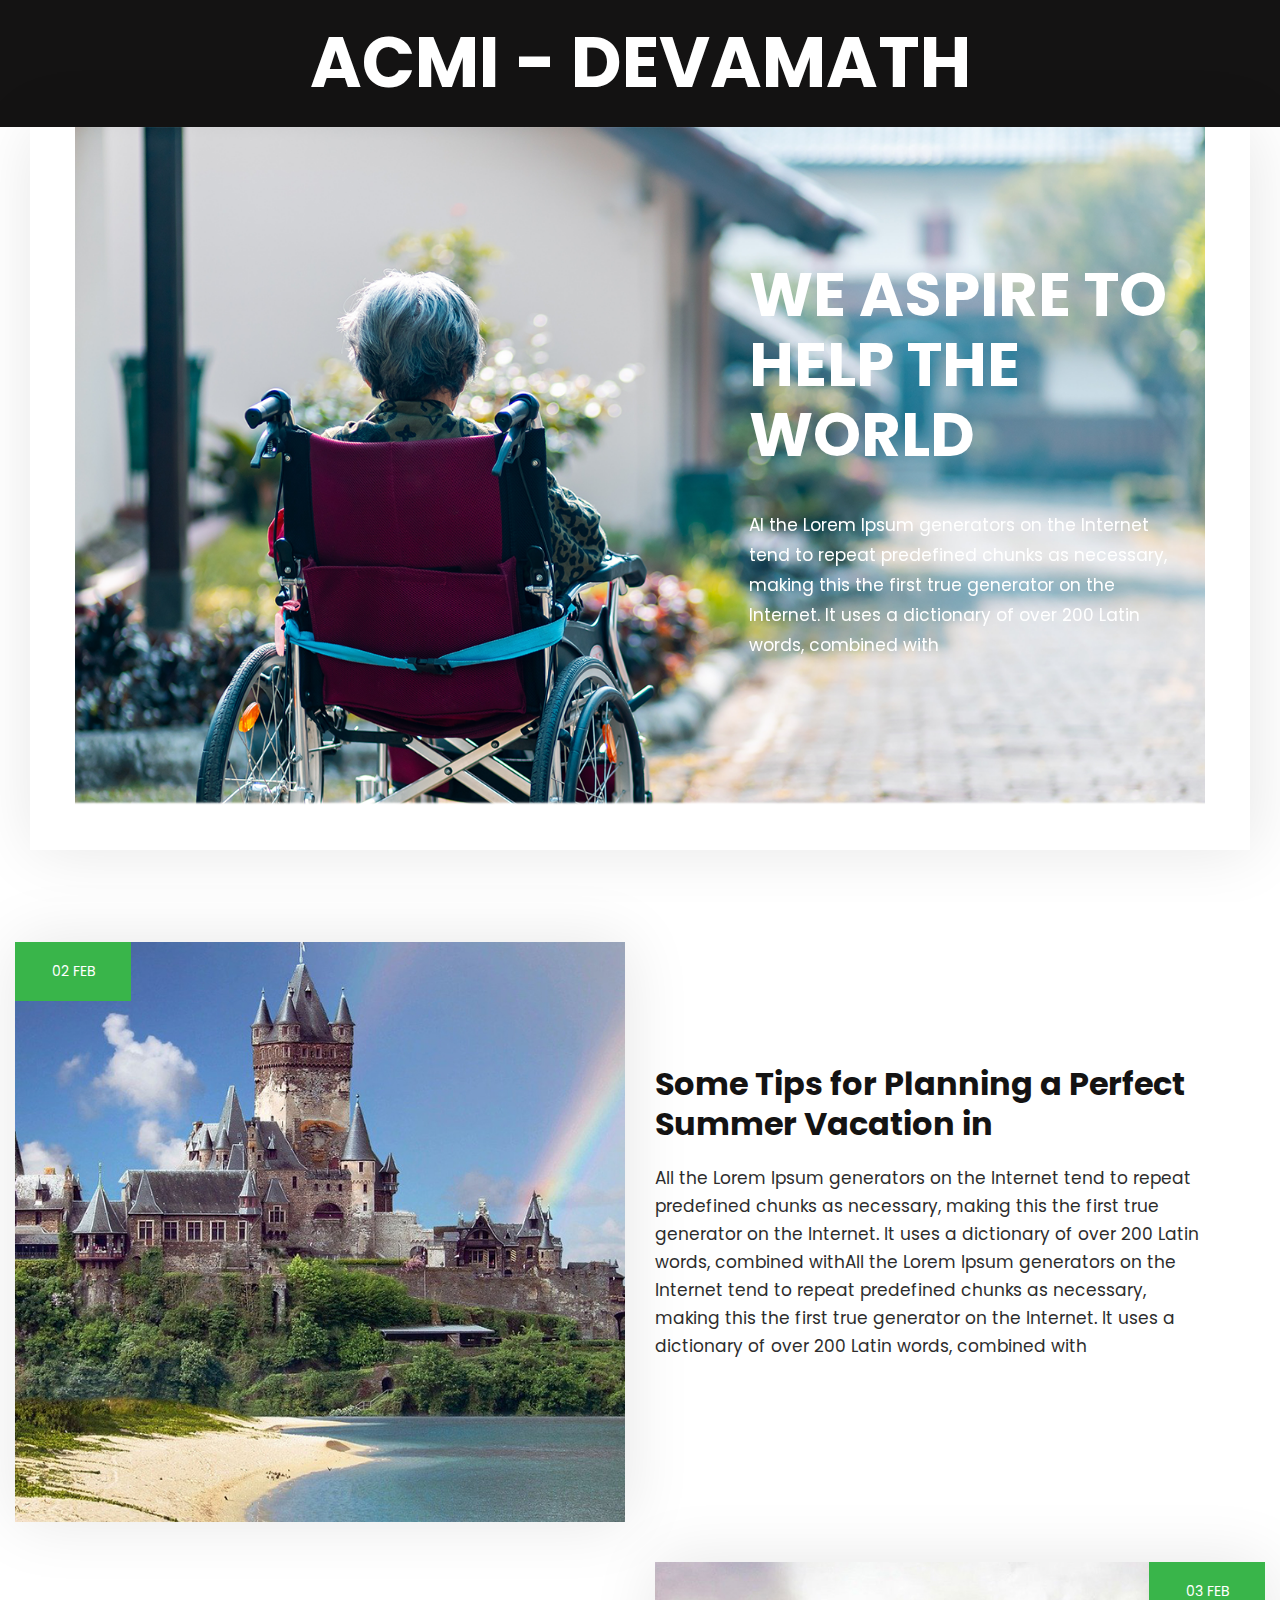
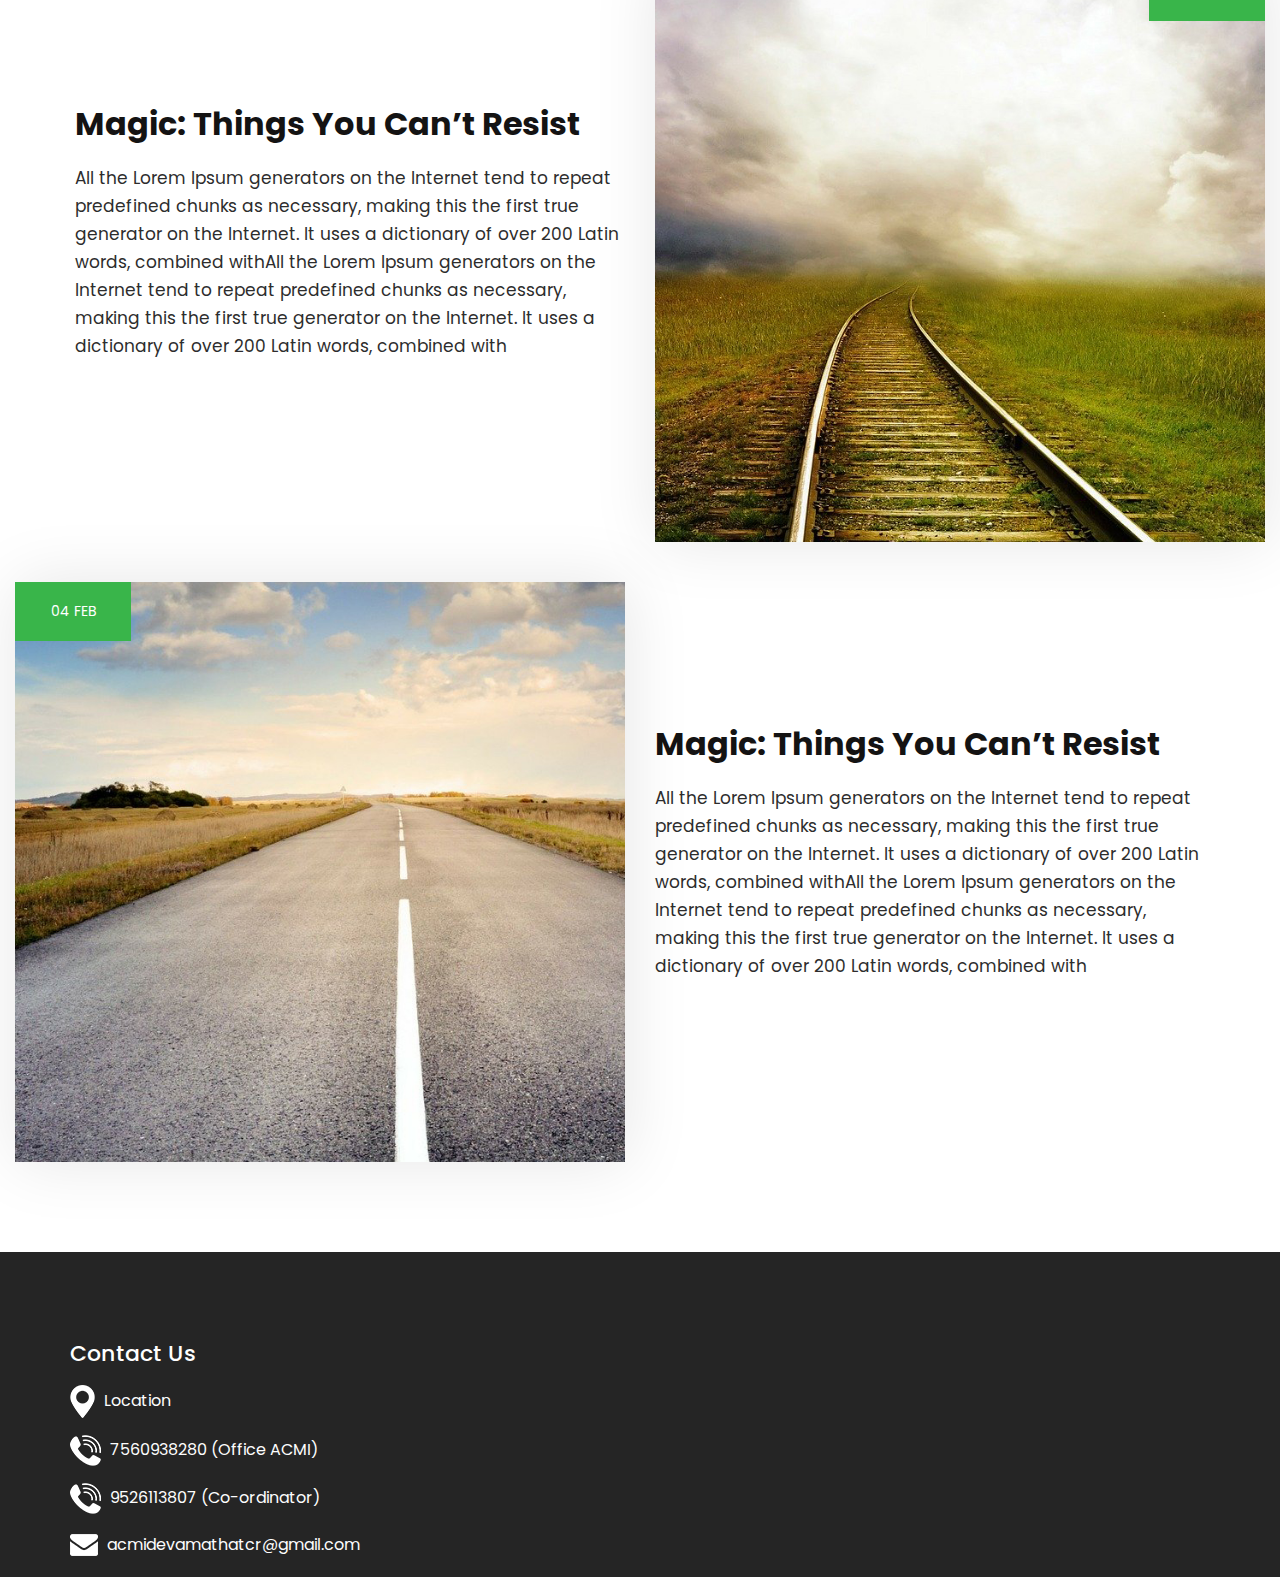
==== commit 3e3425c0: "update" ====
--- a/index.html
+++ b/index.html
@@ -33,7 +33,7 @@
     <!-- header -->
     <header class="header-area">
       <div class="logo">
-        <a href="index.html">ACMI - Devamatha </a>
+        <a href="index.html">ACMI - Devamath</a>
       </div>
     </header>
     <!-- end header inner -->
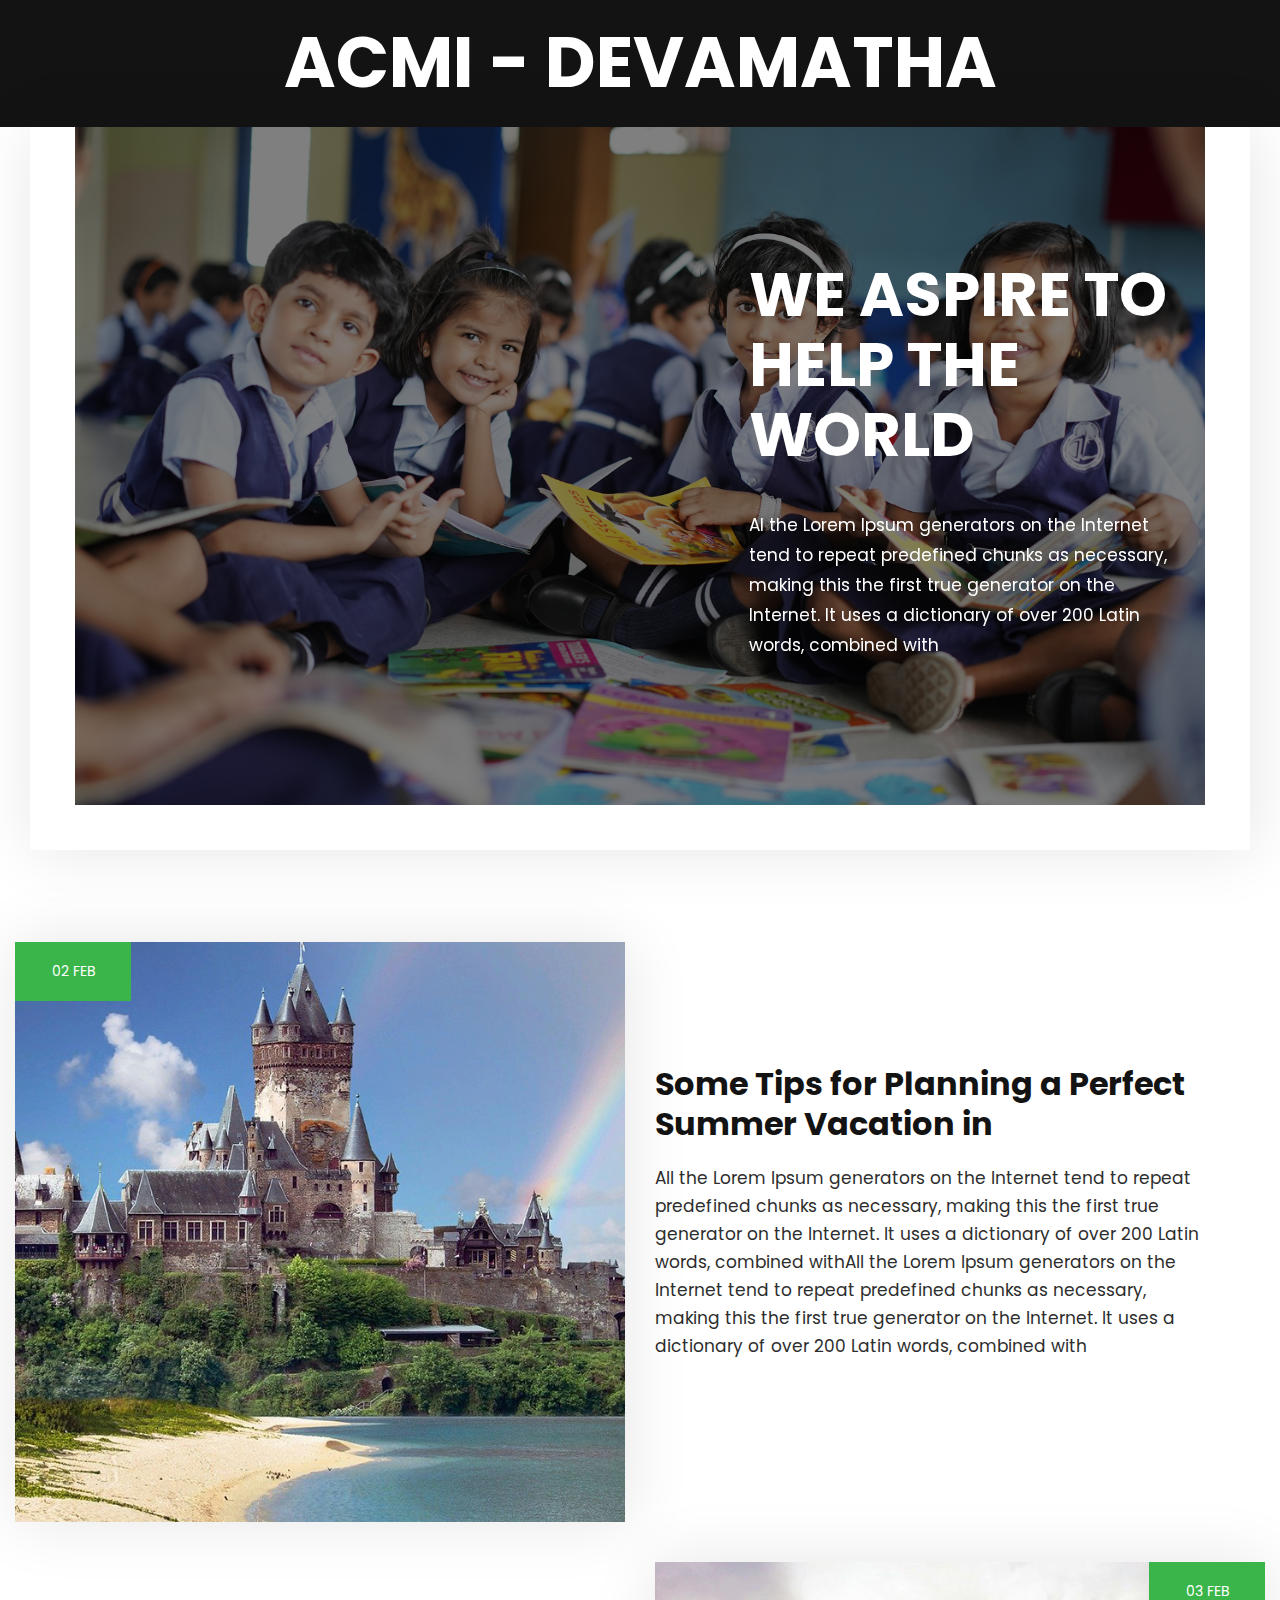
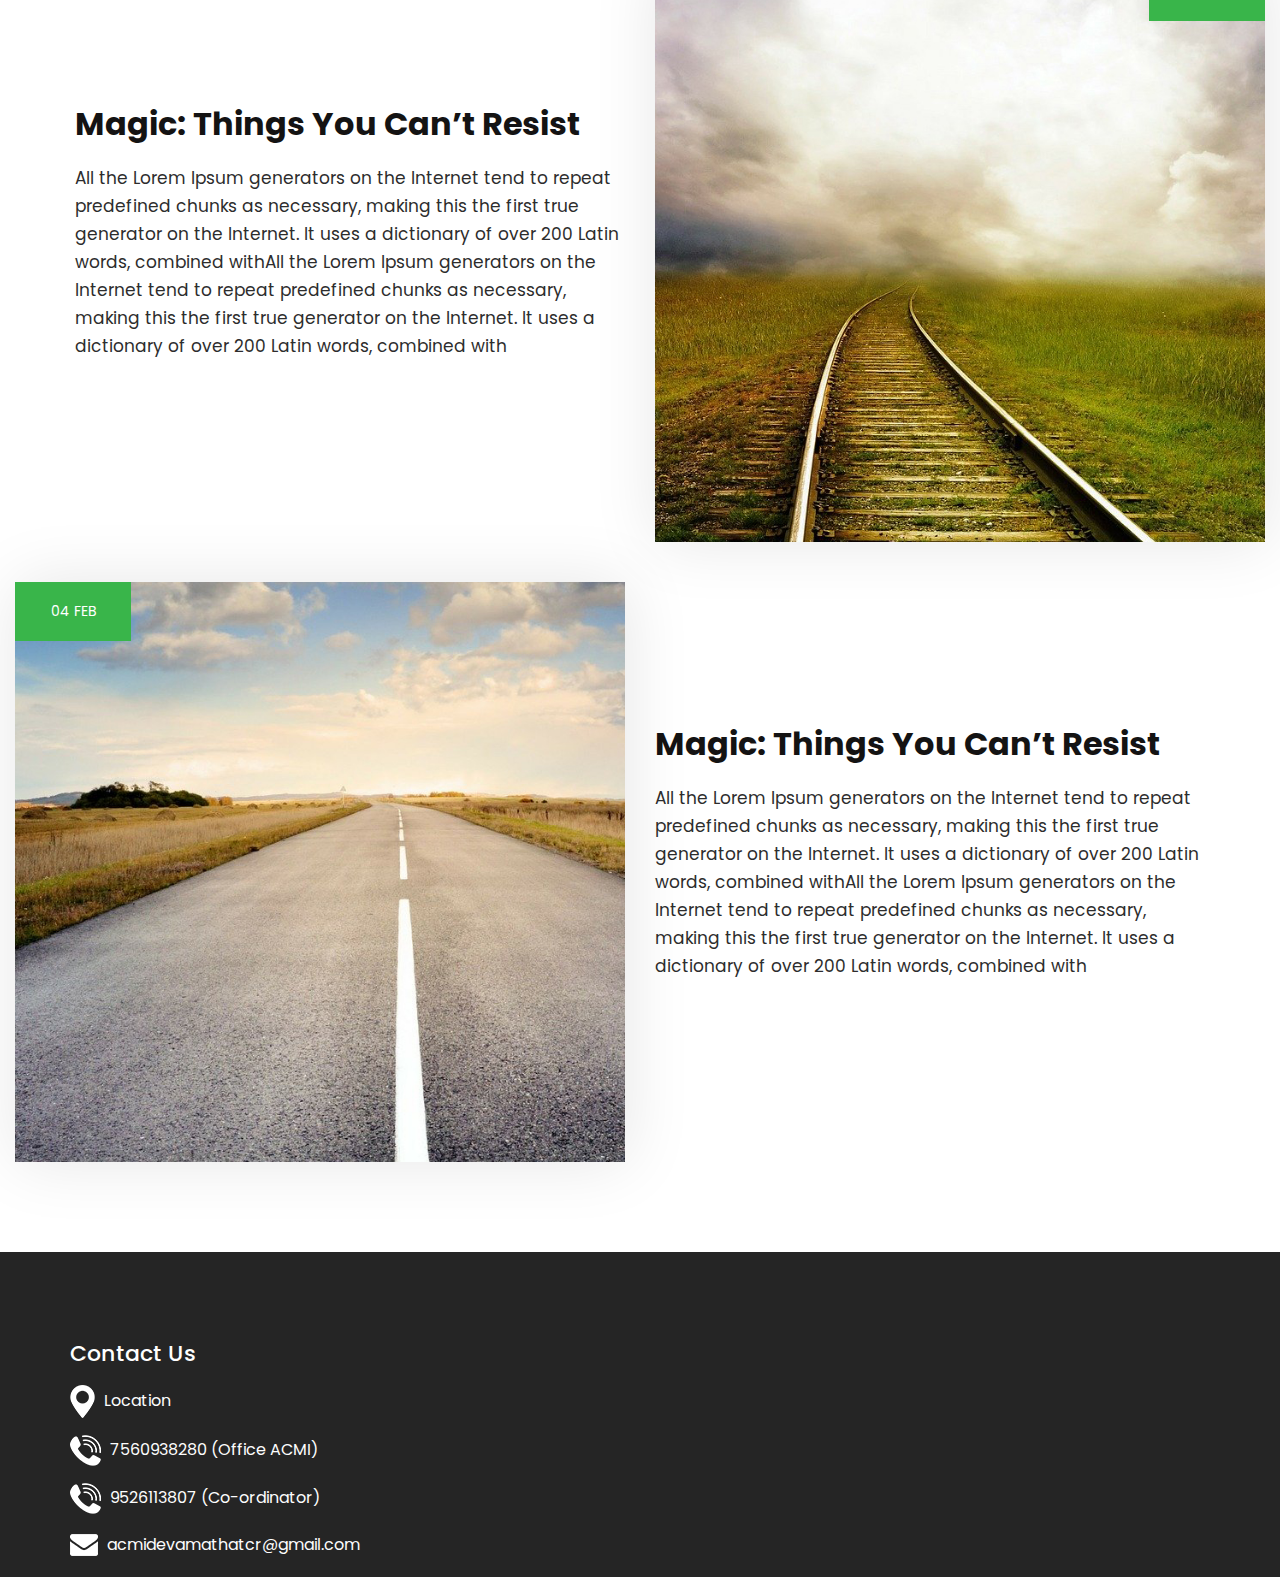
==== commit 666f77c0: "update" ====
--- a/index.html
+++ b/index.html
@@ -33,13 +33,13 @@
     <!-- header -->
     <header class="header-area">
       <div class="logo">
-        <a href="index.html">ACMI - Devamath</a>
+        <a href="index.html">ACMI - Devamatha</a>
       </div>
     </header>
     <!-- end header inner -->
     <!-- banner -->
     <div class="full_bg">
-      <div class="slider_main">
+      <div class="slider_main background-tint">
         <!-- carousel code -->
         <div id="banner1" class="carousel slide">
           <ol class="carousel-indicators">
--- a/css/style.css
+++ b/css/style.css
@@ -518,11 +518,16 @@
 .slider_main {
   padding: 80px 0;
   padding-top: 10%;
-  background: url(../images/banner.png);
+  background: url(../images/banner1.jpg);
   height: 100vh;
   background-repeat: no-repeat;
   background-position: center;
   background-size: cover;
+}
+
+.background-tint {
+  background-color: rgba(0, 0, 0, 0.5);
+  background-blend-mode: multiply;
 }
 
 .relative {
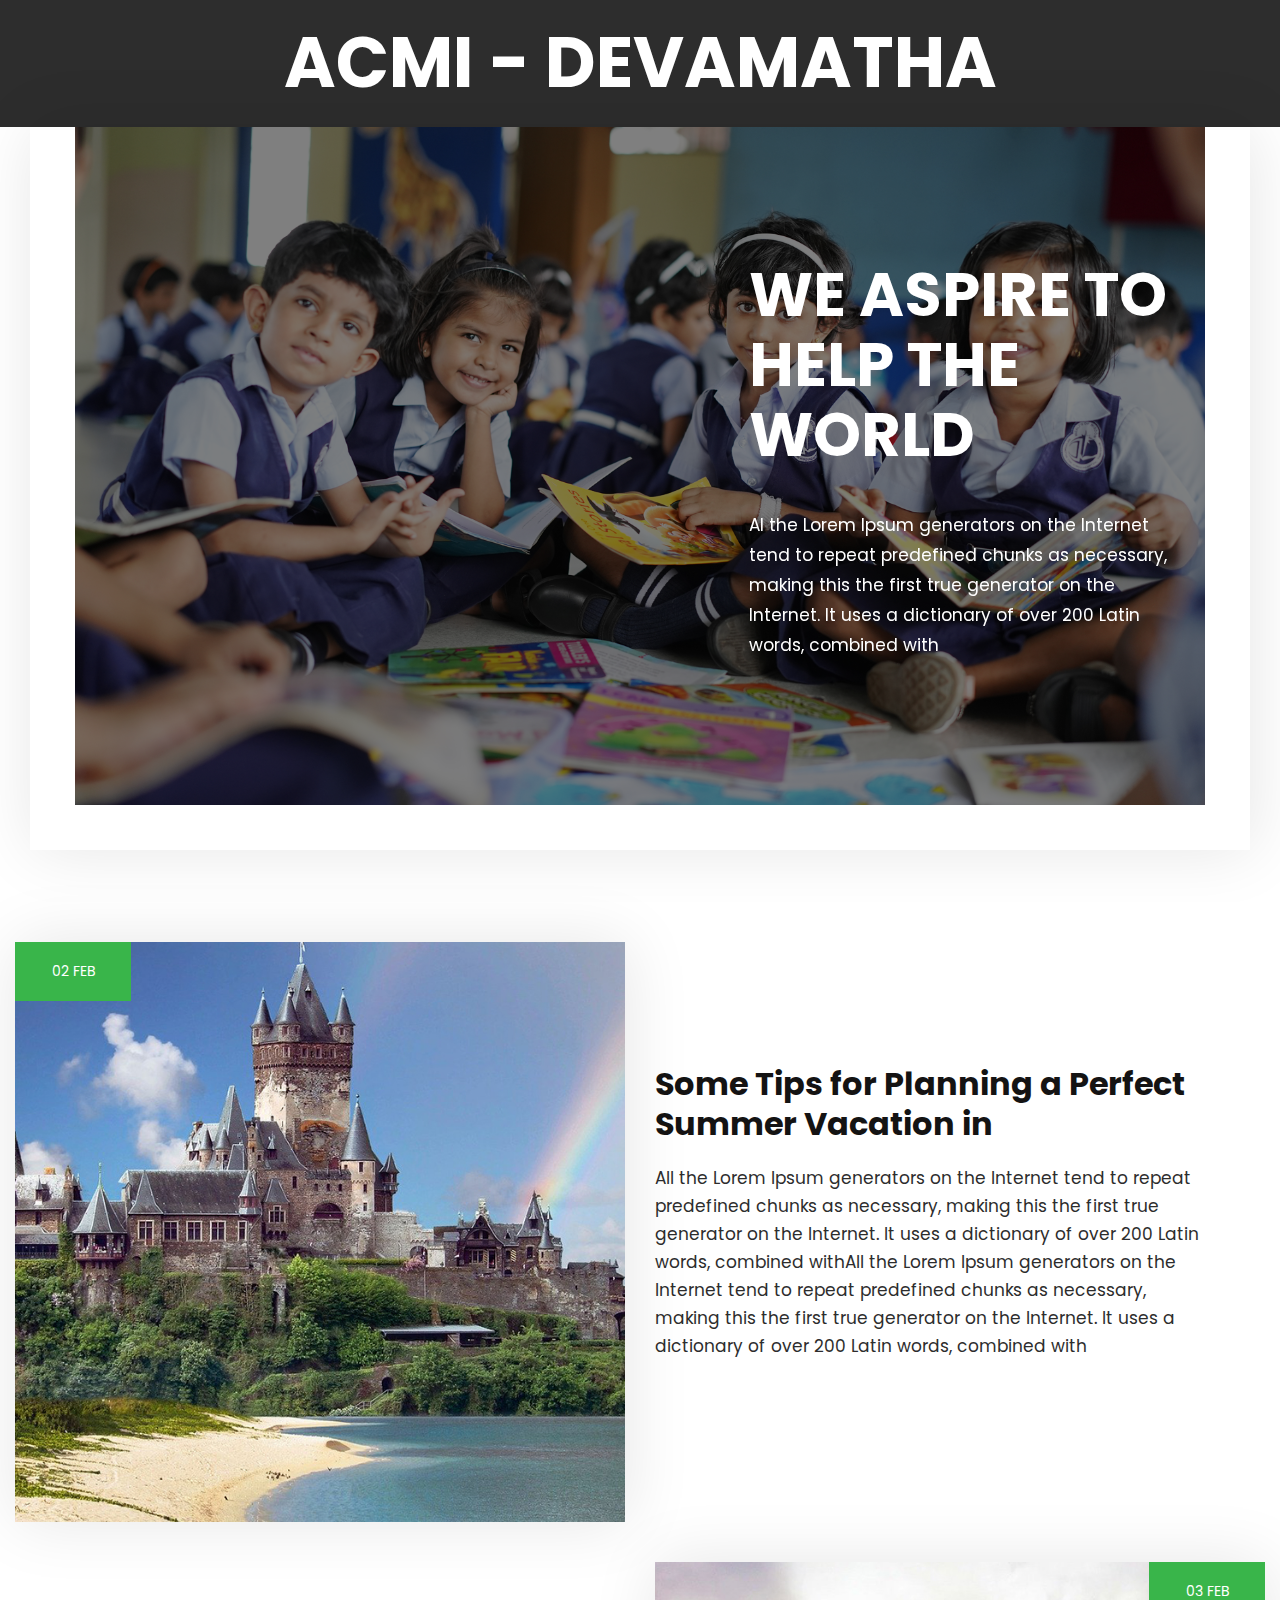
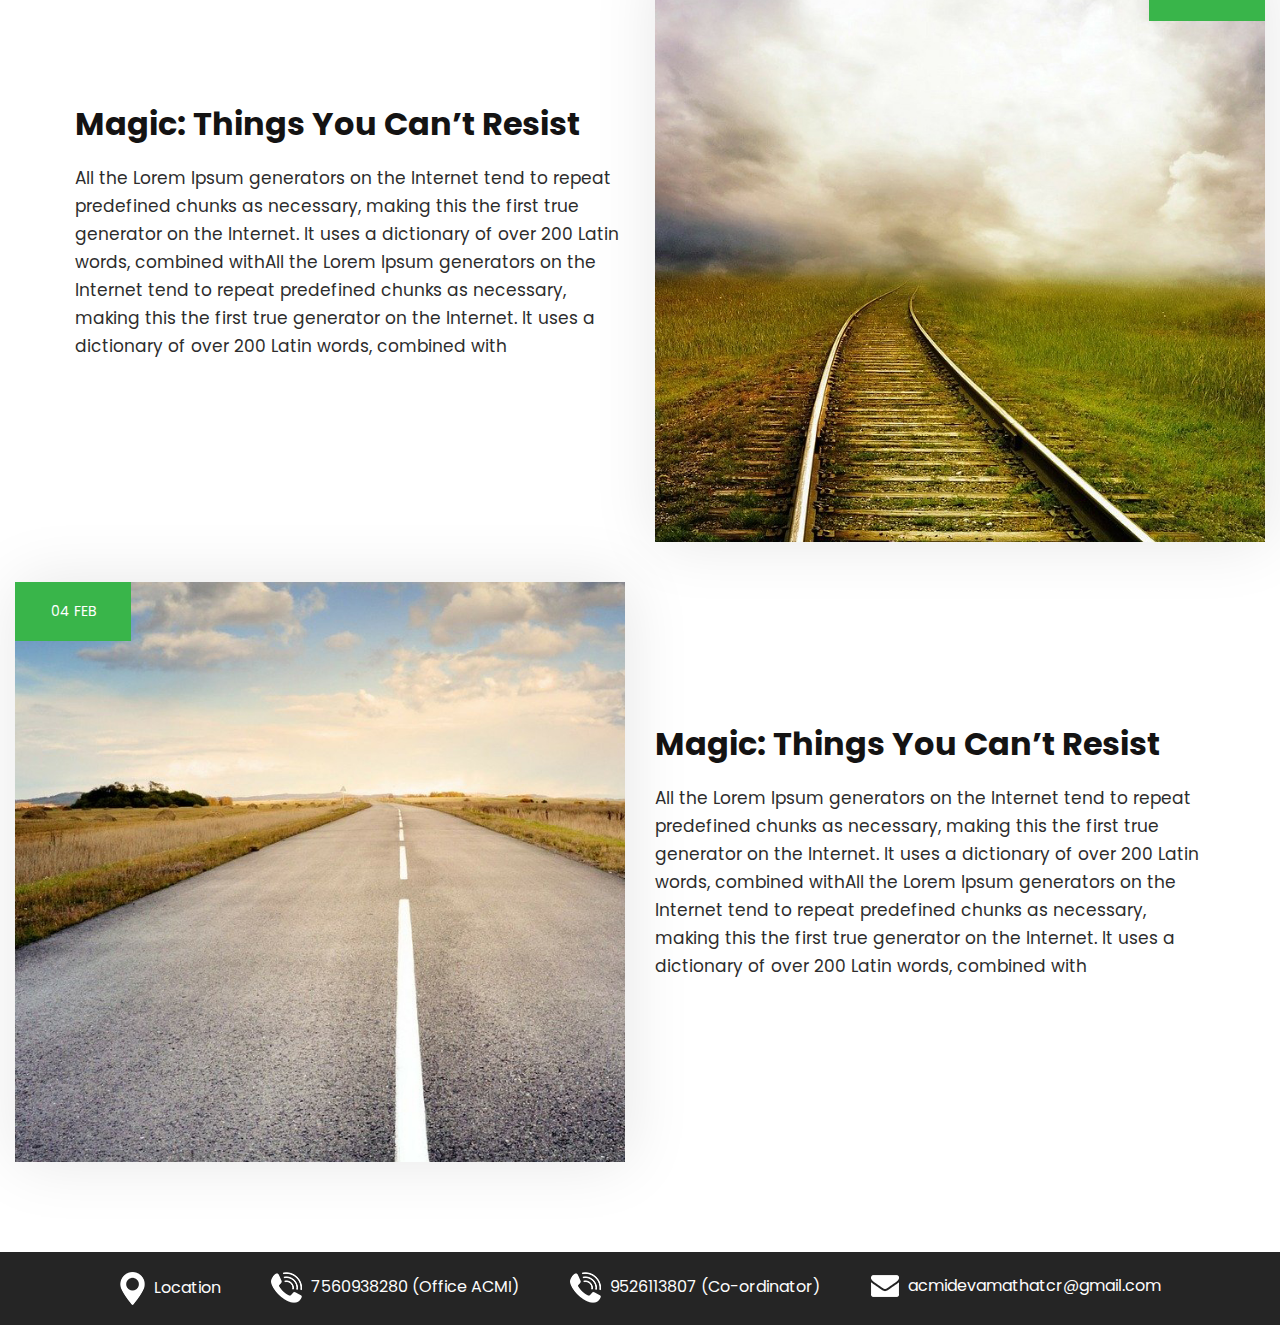
==== commit e0a3e385: "update" ====
--- a/index.html
+++ b/index.html
@@ -150,44 +150,39 @@
         <div class="footer">
           <div class="container">
             <div class="row">
-              <div class="col-md-4">
+              <div class="col-md-12">
+                <!-- Changed to full width for the footer -->
                 <div class="hedingh3 text_align_left">
-                  <h3>Contact Us</h3>
                   <ul class="top_infomation">
-                    <a href="https://maps.app.goo.gl/cEVXnnUGMnsGzSpB9"
-                      ><li>
-                        <img src="images/loc.png" alt="#" />
-                        Location
-                      </li></a
-                    >
-                    <a href="tel:+917560938280"
-                      ><li>
-                        <img src="images/call.png" alt="#" />
-                        7560938280 (Office ACMI)
-                      </li></a
-                    >
-                    <a href="tel:+919526113807"
-                      ><li>
-                        <img src="images/call.png" alt="#" />
-                        9526113807 (Co-ordinator)
-                      </li></a
-                    >
-                    <a href="mailto:acmidevamathatcr@gmail.com"
-                      ><li>
-                        <img src="images/mail.png" alt="#" />
-                        acmidevamathatcr@gmail.com
-                      </li></a
-                    >
+                    <li>
+                      <img src="images/loc.png" alt="#" />
+                      <a href="https://maps.app.goo.gl/cEVXnnUGMnsGzSpB9"
+                        >Location</a
+                      >
+                    </li>
+                    <li>
+                      <img src="images/call.png" alt="#" />
+                      <a href="tel:+917560938280">7560938280 (Office ACMI)</a>
+                    </li>
+                    <li>
+                      <img src="images/call.png" alt="#" />
+                      <a href="tel:+919526113807">9526113807 (Co-ordinator)</a>
+                    </li>
+                    <li>
+                      <img src="images/mail.png" alt="#" />
+                      <a href="mailto:acmidevamathatcr@gmail.com"
+                        >acmidevamathatcr@gmail.com</a
+                      >
+                    </li>
                   </ul>
                 </div>
               </div>
-
-              <div class="col-md-4"></div>
             </div>
           </div>
         </div>
       </section>
     </footer>
+
     <!-- end footer -->
     <!-- Javascript files-->
     <script src="js/jquery.min.js"></script>
--- a/css/style.css
+++ b/css/style.css
@@ -308,7 +308,7 @@
 
 .header-area {
   width: 100%;
-  background: #141313;
+  background: #2d2d2d;
   overflow: visible;
 }
 
@@ -822,7 +822,7 @@
 
 .footer {
   margin-top: 90px;
-  padding-top: 90px;
+  padding-top: 20px;
   background: #252525;
   text-align: center;
 }
@@ -833,14 +833,22 @@
   padding-bottom: 20px;
   line-height: 23px;
   font-weight: 500;
-  text-align: left;
+}
+
+ul.top_infomation {
+  list-style-type: none;
+  padding-left: 0;
+  display: flex;
+  flex-wrap: wrap;
+  justify-content: center;
+  gap: 50px;
 }
 
 ul.top_infomation li {
-  padding-bottom: 17px;
-  display: block;
+  padding-bottom: 20px;
   font-size: 16px;
   color: #fdfdfd;
+  align-items: center;
 }
 
 ul.top_infomation li img {
@@ -852,95 +860,7 @@
 }
 
 ul.top_infomation li a:hover {
-  color: #39b54a;
-}
-
-ul.menu_footer {
-  text-align: left;
-  margin-bottom: 15px;
-  padding-left: 20px;
-}
-ul.menu_footer li a {
-  color: #fdfdfd;
-  font-size: 17px;
-  line-height: 18px;
-  padding-bottom: 10px;
-  display: block;
-  position: relative;
-}
-ul.menu_footer li a::before {
-  position: absolute;
-  content: "";
-  width: 10px;
-  height: 10px;
-  background: #39b54a;
-  top: 5px;
-  border-radius: 20px;
-  left: -20px;
-}
-
-ul.menu_footer li a:hover {
-  color: #39b54a;
-}
-
-.newsl {
-  width: 100%;
-  height: 51px;
-  background: #fff;
-  color: #252525;
-  font-size: 17px;
-  font-weight: normal;
-  box-shadow: inherit;
-  border: inherit;
-  padding: 0 15px;
-  margin-bottom: 20px;
-}
-
-.subsci_btn {
-  font-size: 16px;
-  transition: ease-in all 0.5s;
-  background-color: #39b54a;
-  text-transform: uppercase;
-  color: #fff;
-  display: block;
-  font-weight: normal;
-  line-height: 48px;
-  height: 48px;
-  max-width: 154px;
-  width: 100%;
-  display: block;
-}
-
-.subsci_btn:hover {
-  transition: ease-in all 0.5s;
-  color: #39b54a;
-  background-color: #fff;
-}
-
-#colof *::placeholder {
-  color: #252525;
-  opacity: 1;
-}
-
-.copyright {
-  margin-top: 70px;
-}
-
-.copyright p {
-  color: #fff;
-  font-size: 17px;
-  line-height: 22px;
-  text-align: center;
-  padding-bottom: 25px;
-  font-weight: normal;
-}
-
-.copyright a {
-  color: #fff;
-}
-
-.copyright a:hover {
-  color: #39b54a;
+  color: #ff0000;
 }
 
 /** end footer **/
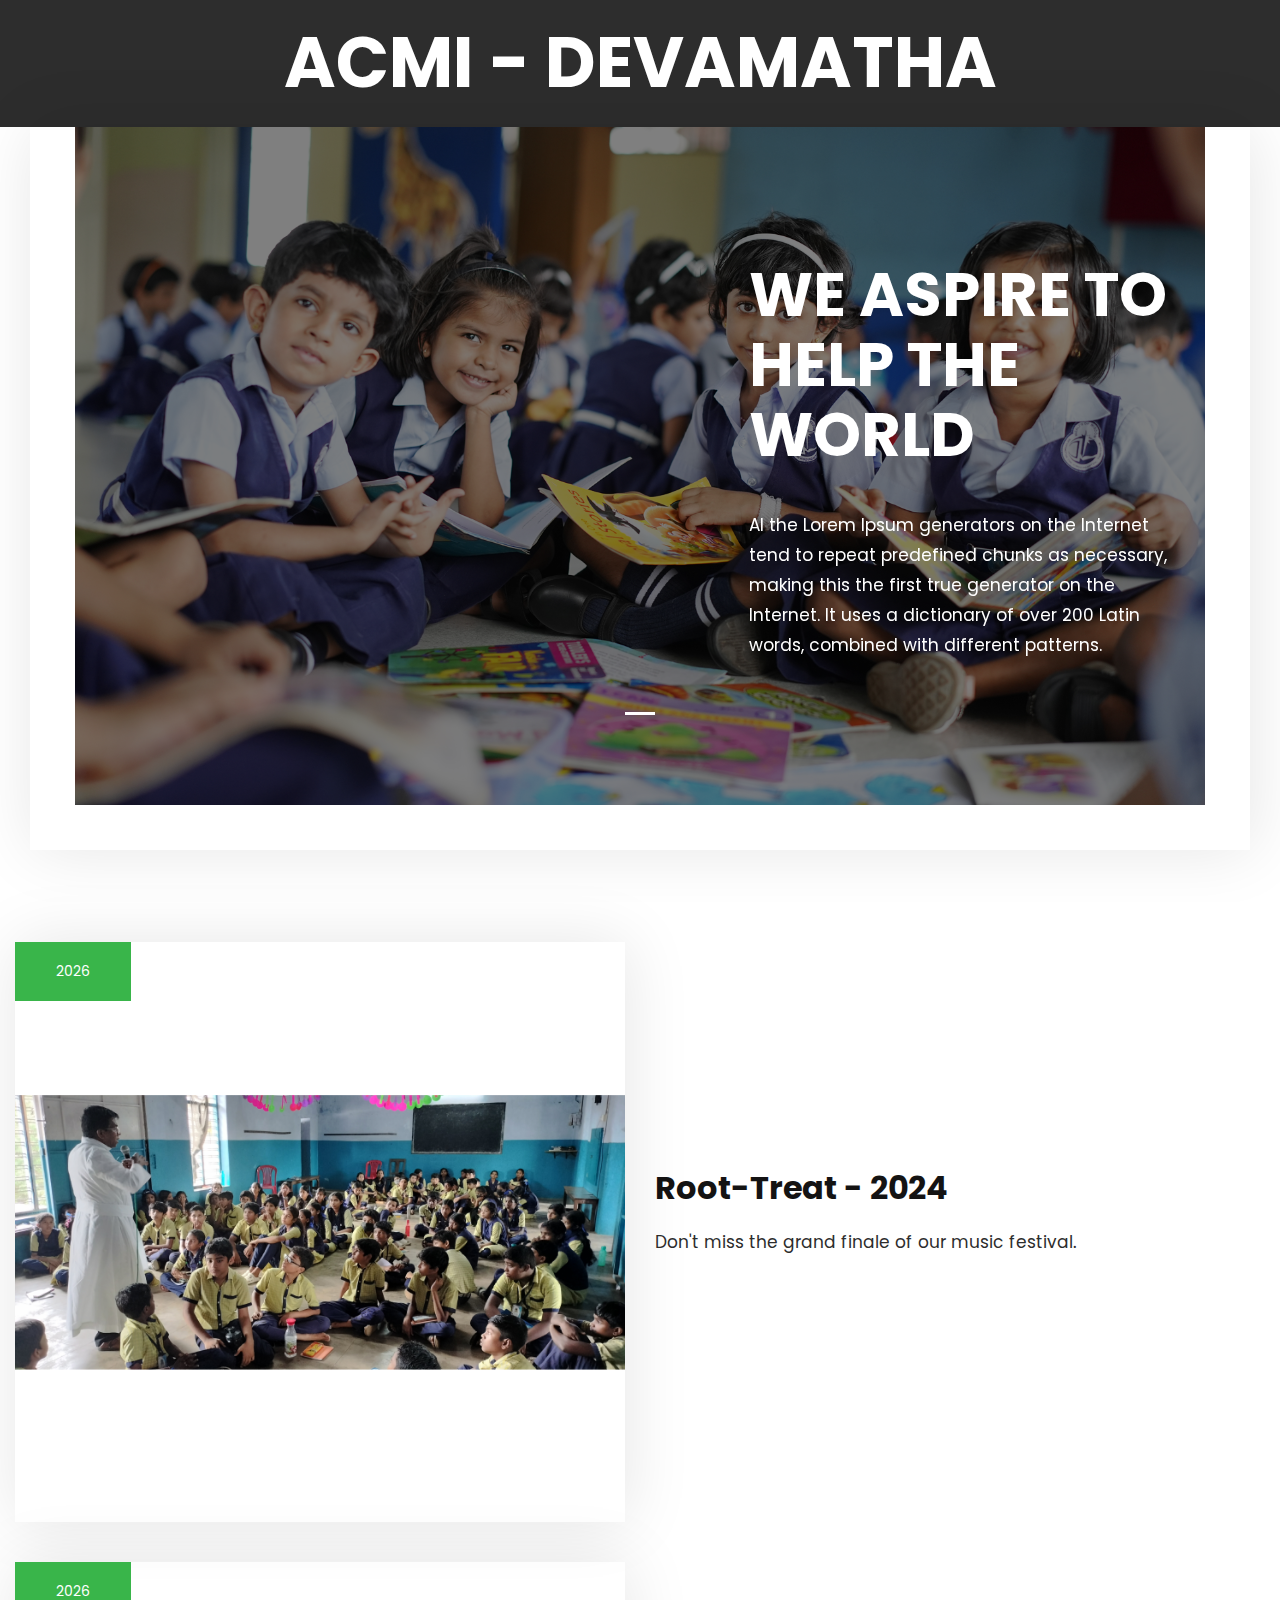
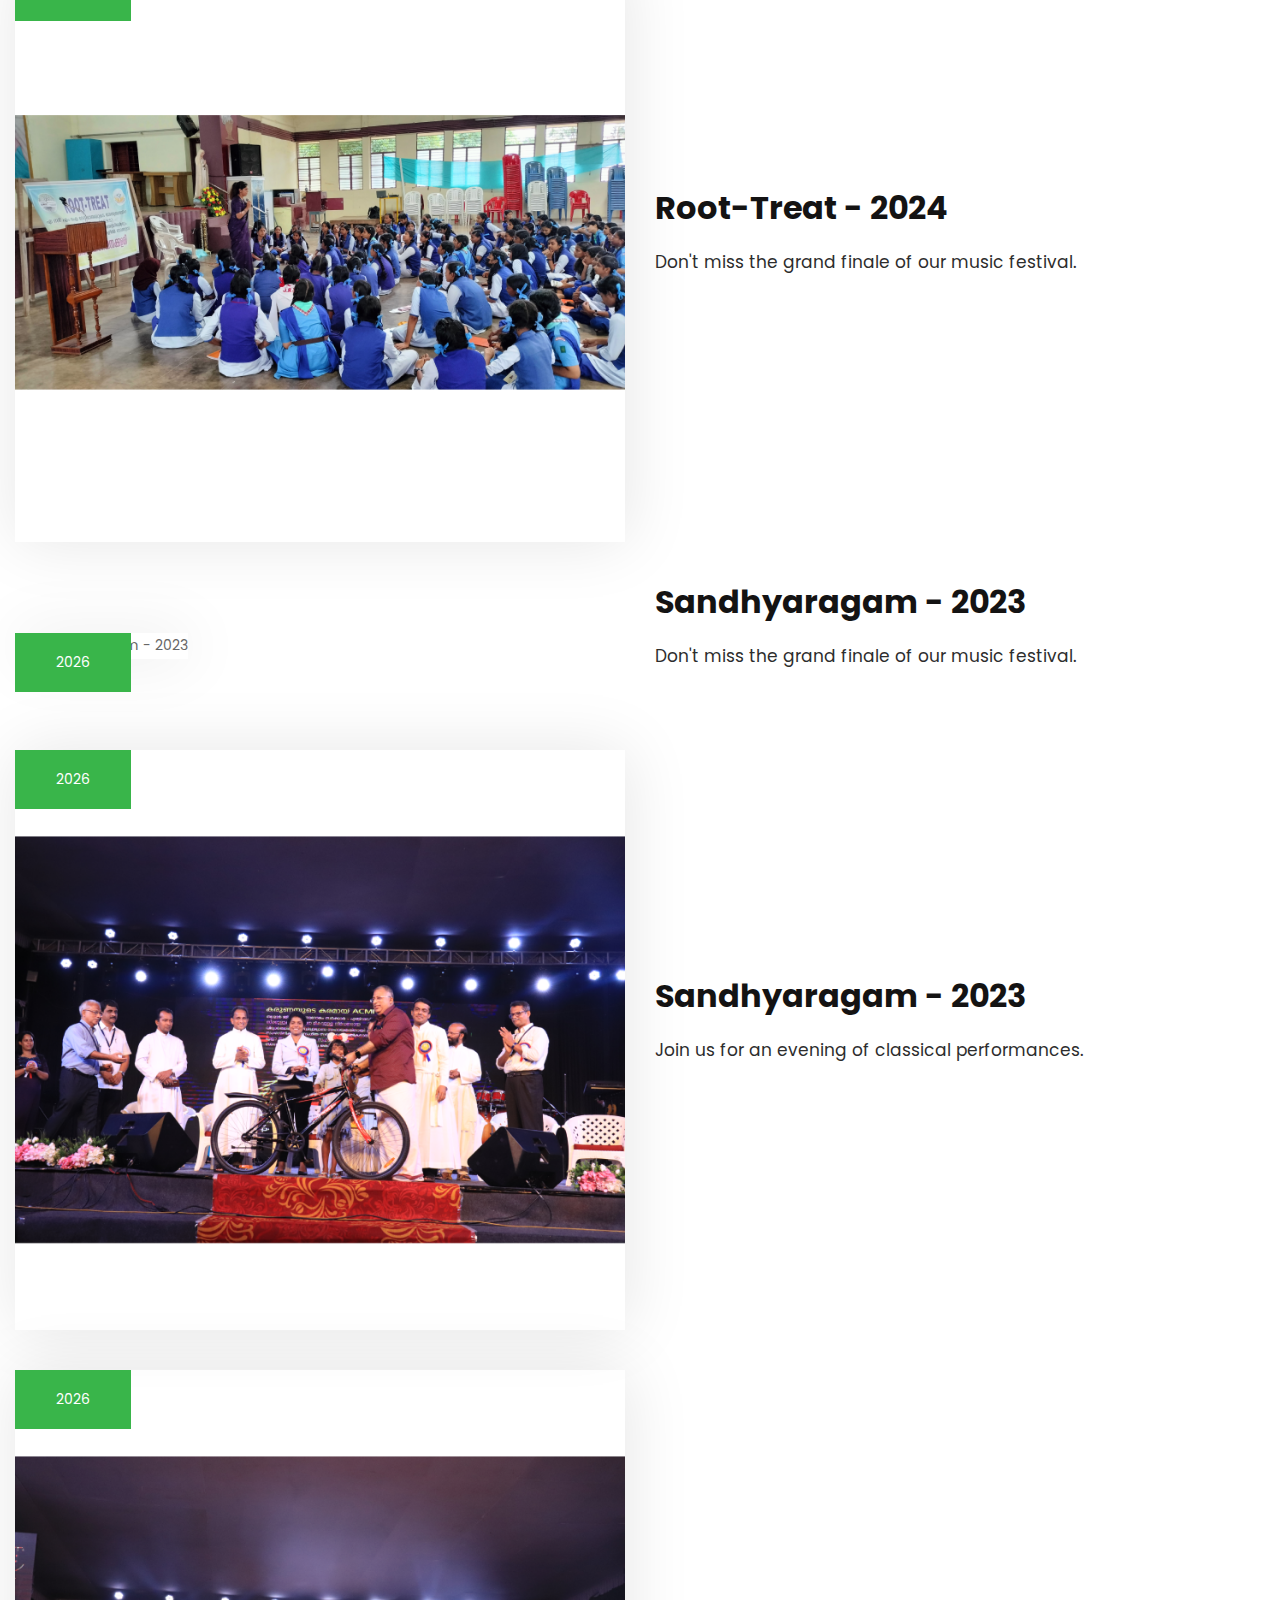
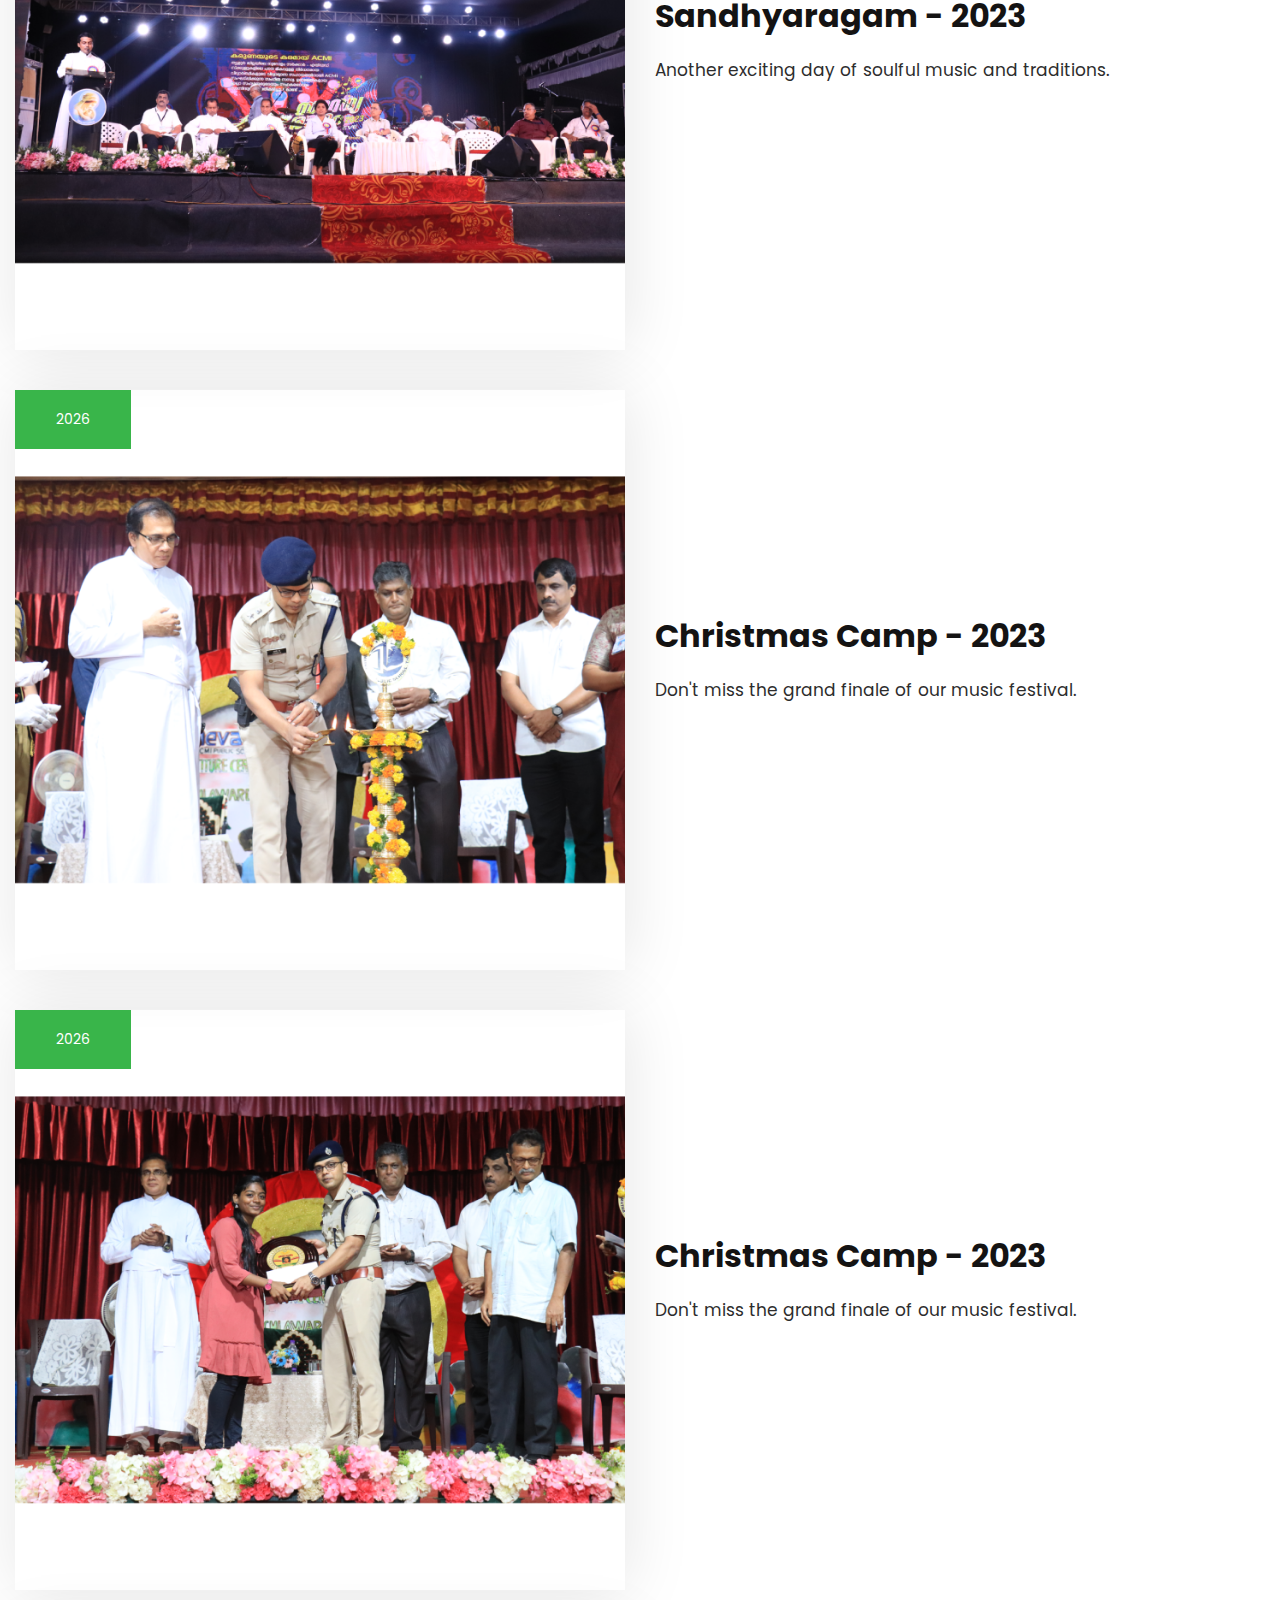
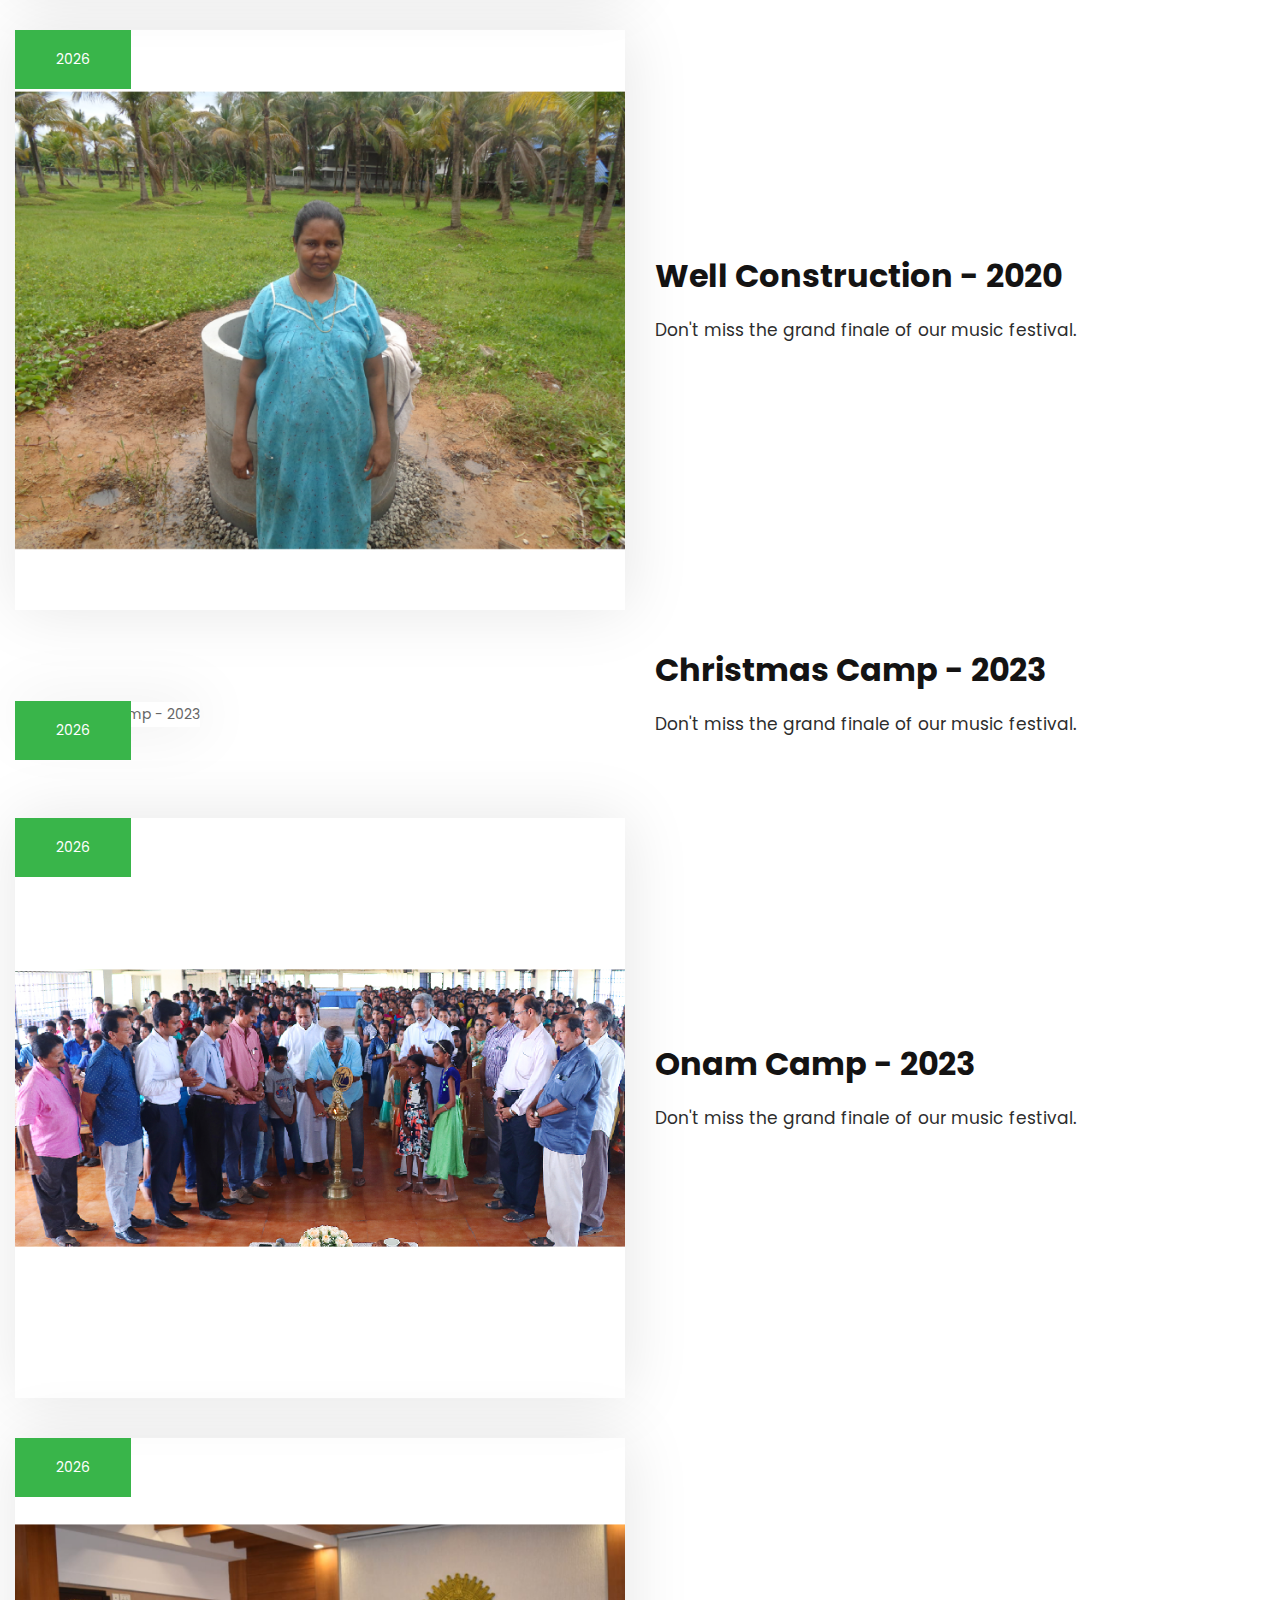
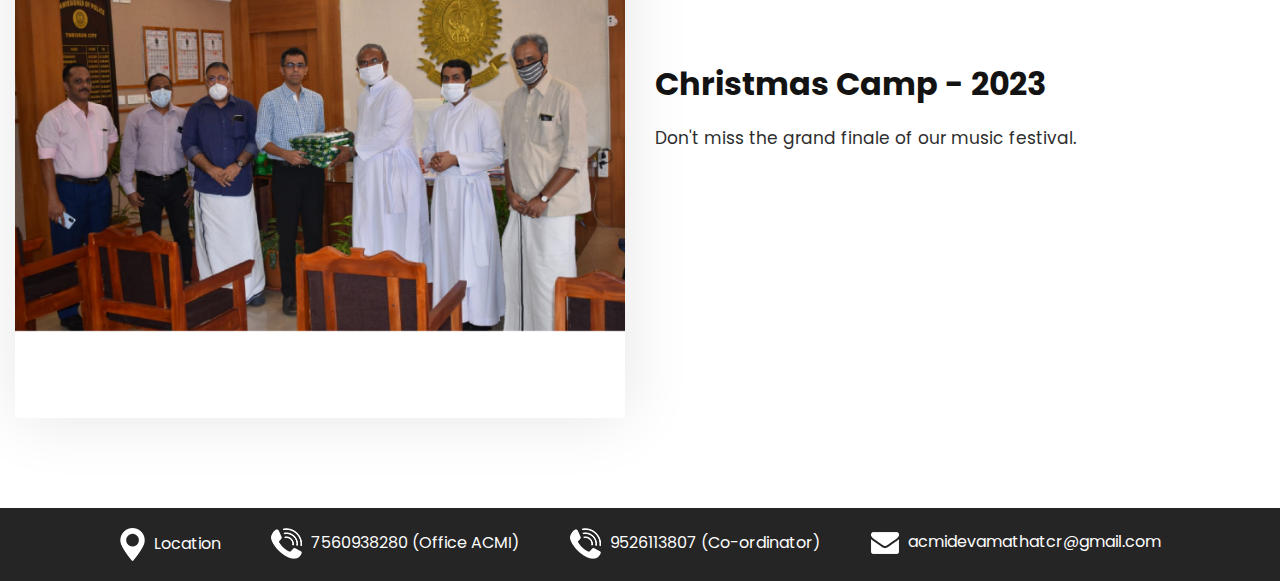
==== commit 89ae21b8: "Update" ====
--- a/index.html
+++ b/index.html
@@ -1,26 +1,17 @@
 <!DOCTYPE html>
 <html lang="en">
   <head>
-    <!-- basic -->
+    <!-- Basic -->
     <meta charset="utf-8" />
     <meta http-equiv="X-UA-Compatible" content="IE=edge" />
-    <!-- mobile metas -->
     <meta name="viewport" content="width=device-width, initial-scale=1" />
     <meta name="viewport" content="initial-scale=1, maximum-scale=1" />
-    <!-- site metas -->
     <title>ACMI - Devamatha</title>
-    <meta name="keywords" content="" />
-    <meta name="description" content="" />
-    <meta name="author" content="" />
-    <!-- bootstrap css -->
+    <!-- Bootstrap CSS -->
     <link rel="stylesheet" href="css/bootstrap.min.css" />
-    <!-- style css -->
     <link rel="stylesheet" href="css/style.css" />
-    <!-- Responsive-->
     <link rel="stylesheet" href="css/responsive.css" />
-    <!-- fevicon -->
     <link rel="icon" href="images/fevicon.png" type="image/gif" />
-    <!-- Tweaks for older IEs-->
     <link rel="stylesheet" href="css/owl.carousel.min.css" />
     <link
       rel="stylesheet"
@@ -28,16 +19,15 @@
     />
     <link rel="stylesheet" href="css/bootstrap-datepicker.min.css" />
   </head>
-  <!-- body -->
+
   <body class="main-layout">
-    <!-- header -->
     <header class="header-area">
       <div class="logo">
         <a href="index.html">ACMI - Devamatha</a>
       </div>
     </header>
-    <!-- end header inner -->
-    <!-- banner -->
+
+    <!-- Banner -->
     <div class="full_bg">
       <div class="slider_main background-tint">
         <!-- carousel code -->
@@ -59,6 +49,7 @@
                           repeat predefined chunks as necessary, making this the
                           first true generator on the Internet. It uses a
                           dictionary of over 200 Latin words, combined with
+                          different patterns.
                         </p>
                       </div>
                     </div>
@@ -70,88 +61,23 @@
         </div>
       </div>
     </div>
-    <!-- end banner -->
-    <!-- perfect -->
+
+    <!-- Perfect Section -->
     <div class="perfect">
       <div class="container_width">
-        <div class="row d_flex grig">
-          <div class="col-lg-6">
-            <div class="perfect_img">
-              <span>02 feb</span>
-              <figure><img src="images/perfe1.jpg" alt="#" /></figure>
-            </div>
-          </div>
-          <div class="col-lg-6 order">
-            <div class="titlepage text_align_left">
-              <h2>Some Tips for Planning a Perfect Summer Vacation in</h2>
-              <p>
-                All the Lorem Ipsum generators on the Internet tend to repeat
-                predefined chunks as necessary, making this the first true
-                generator on the Internet. It uses a dictionary of over 200
-                Latin words, combined withAll the Lorem Ipsum generators on the
-                Internet tend to repeat predefined chunks as necessary, making
-                this the first true generator on the Internet. It uses a
-                dictionary of over 200 Latin words, combined with
-              </p>
-            </div>
-          </div>
-        </div>
-        <div class="row d_flex">
-          <div class="col-lg-6">
-            <div class="titlepage flot_right text_align_left">
-              <h2>Magic: Things You Can’t Resist</h2>
-              <p>
-                All the Lorem Ipsum generators on the Internet tend to repeat
-                predefined chunks as necessary, making this the first true
-                generator on the Internet. It uses a dictionary of over 200
-                Latin words, combined withAll the Lorem Ipsum generators on the
-                Internet tend to repeat predefined chunks as necessary, making
-                this the first true generator on the Internet. It uses a
-                dictionary of over 200 Latin words, combined with
-              </p>
-            </div>
-          </div>
-          <div class="col-lg-6">
-            <div class="perfect_img right_span">
-              <span>03 feb</span>
-              <figure><img src="images/perfe2.jpg" alt="#" /></figure>
-            </div>
-          </div>
-        </div>
-        <div class="row d_flex grig">
-          <div class="col-lg-6">
-            <div class="perfect_img">
-              <span>04 feb</span>
-              <figure><img src="images/perfe3.jpg" alt="#" /></figure>
-            </div>
-          </div>
-          <div class="col-lg-6 order">
-            <div class="titlepage text_align_left">
-              <h2>Magic: Things You Can’t Resist</h2>
-              <p>
-                All the Lorem Ipsum generators on the Internet tend to repeat
-                predefined chunks as necessary, making this the first true
-                generator on the Internet. It uses a dictionary of over 200
-                Latin words, combined withAll the Lorem Ipsum generators on the
-                Internet tend to repeat predefined chunks as necessary, making
-                this the first true generator on the Internet. It uses a
-                dictionary of over 200 Latin words, combined with
-              </p>
-            </div>
-          </div>
+        <div class="row d_flex grig" id="perfect-section">
+          <!-- Dynamic content will be injected here -->
         </div>
       </div>
     </div>
-    <!-- end perfect -->
 
-    <!--  footer -->
+    <!-- Footer -->
     <footer>
       <section id="footer">
         <div class="footer">
           <div class="container">
             <div class="row">
               <div class="col-md-12">
-                <!-- Changed to full width for the footer -->
                 <div class="hedingh3 text_align_left">
                   <ul class="top_infomation">
                     <li>
@@ -183,13 +109,66 @@
       </section>
     </footer>
 
-    <!-- end footer -->
-    <!-- Javascript files-->
+    <!-- JavaScript -->
     <script src="js/jquery.min.js"></script>
     <script src="js/bootstrap.bundle.min.js"></script>
     <script src="js/jquery-3.0.0.min.js"></script>
     <script src="js/owl.carousel.min.js"></script>
     <script src="js/bootstrap-datepicker.min.js"></script>
     <script src="js/custom.js"></script>
+
+    <!-- Script to Load CSV and Populate Perfect Section -->
+    <script>
+      let perfectData = []; // Array to hold data from the CSV
+
+      // Function to load the CSV and parse it
+      function loadPerfectCSV() {
+        const csvFile = "images.csv"; // Path to CSV file
+        fetch(csvFile)
+          .then((response) => response.text())
+          .then((data) => {
+            parsePerfectCSV(data);
+            populatePerfectSection(); // Populate the section after CSV data is loaded
+          });
+      }
+
+      // Parse CSV data and convert it to an array of objects
+      function parsePerfectCSV(data) {
+        const rows = data.split("\n").slice(1); // Remove the header row
+        rows.forEach((row) => {
+          const [imageSrc, heading, description] = row.split(",");
+          if (imageSrc && heading && description) {
+            perfectData.push({ imageSrc, heading, description });
+          }
+        });
+      }
+
+      // Function to populate the perfect section dynamically
+      function populatePerfectSection() {
+        const perfectSection = document.getElementById("perfect-section");
+        perfectSection.innerHTML = ""; // Clear existing content
+        perfectData.forEach((item) => {
+          const content = `
+            <div class="col-lg-6">
+              <div class="perfect_img">
+                <span>${new Date().getFullYear()}</span>
+                <figure>
+                  <img src="${item.imageSrc.trim()}" alt="${item.heading.trim()}" />
+                </figure>
+              </div>
+            </div>
+            <div class="col-lg-6 order">
+              <div class="titlepage text_align_left">
+                <h2>${item.heading.trim()}</h2>
+                <p>${item.description.trim()}</p>
+              </div>
+            </div>`;
+          perfectSection.insertAdjacentHTML("beforeend", content);
+        });
+      }
+
+      // Load CSV data when the page loads
+      window.onload = loadPerfectCSV;
+    </script>
   </body>
 </html>
--- a/css/style.css
+++ b/css/style.css
@@ -538,11 +538,6 @@
   position: inherit;
 }
 
-.carousel-item {
-  height: 100%;
-  width: 100%;
-}
-
 .creative {
   text-align: left;
 }
@@ -559,40 +554,6 @@
   color: #fff;
   padding: 40px 0 45px 0;
   line-height: 30px;
-}
-
-.slider_main .carousel-indicators {
-  display: none;
-}
-
-#banner1 .carousel-control-prev,
-#banner1 .carousel-control-next {
-  width: 76px;
-  height: 76px;
-  background-color: #fff;
-  color: #000;
-  font-size: 40px;
-  opacity: 1;
-  top: 98%;
-  box-shadow: 0 0 10px rgba(13, 3, 3, 0.38);
-  z-index: 999;
-  border-radius: 50px;
-}
-
-#banner1 .carousel-control-prev {
-  left: 2%;
-}
-
-#banner1 .carousel-control-next {
-  right: 2%;
-}
-
-#banner1 .carousel-control-next:focus,
-#banner1 .carousel-control-next:hover,
-#banner1 .carousel-control-prev:focus,
-#banner1 .carousel-control-prev:hover {
-  color: #fff;
-  background: #39b54a;
 }
 
 /** end banner section **/
@@ -680,14 +641,6 @@
   background-position: center;
 }
 
-#myCarousel .testimo {
-  position: inherit;
-  bottom: 0;
-  padding: 0;
-  left: 0;
-  right: 0;
-}
-
 .combined .titlepage {
   padding-bottom: 0;
 }
@@ -721,38 +674,6 @@
   margin: 0;
   background: #fff;
   padding: 15px 0;
-}
-
-#myCarousel .carousel-indicators {
-  display: none;
-}
-
-#myCarousel .carousel-control-prev,
-#myCarousel .carousel-control-next {
-  width: 100px;
-  height: 85px;
-  background-color: #39b54a;
-  color: #fff;
-  font-size: 20px;
-  opacity: 1;
-  top: 90%;
-  border-radius: 0px;
-}
-
-#myCarousel .carousel-control-prev {
-  left: 22.7%;
-}
-
-#myCarousel .carousel-control-next {
-  right: 22.7%;
-}
-
-#myCarousel .carousel-control-next:focus,
-#myCarousel .carousel-control-next:hover,
-#myCarousel .carousel-control-prev:focus,
-#myCarousel .carousel-control-prev:hover {
-  color: #39b54a;
-  background: #fff;
 }
 
 /** end combined **/
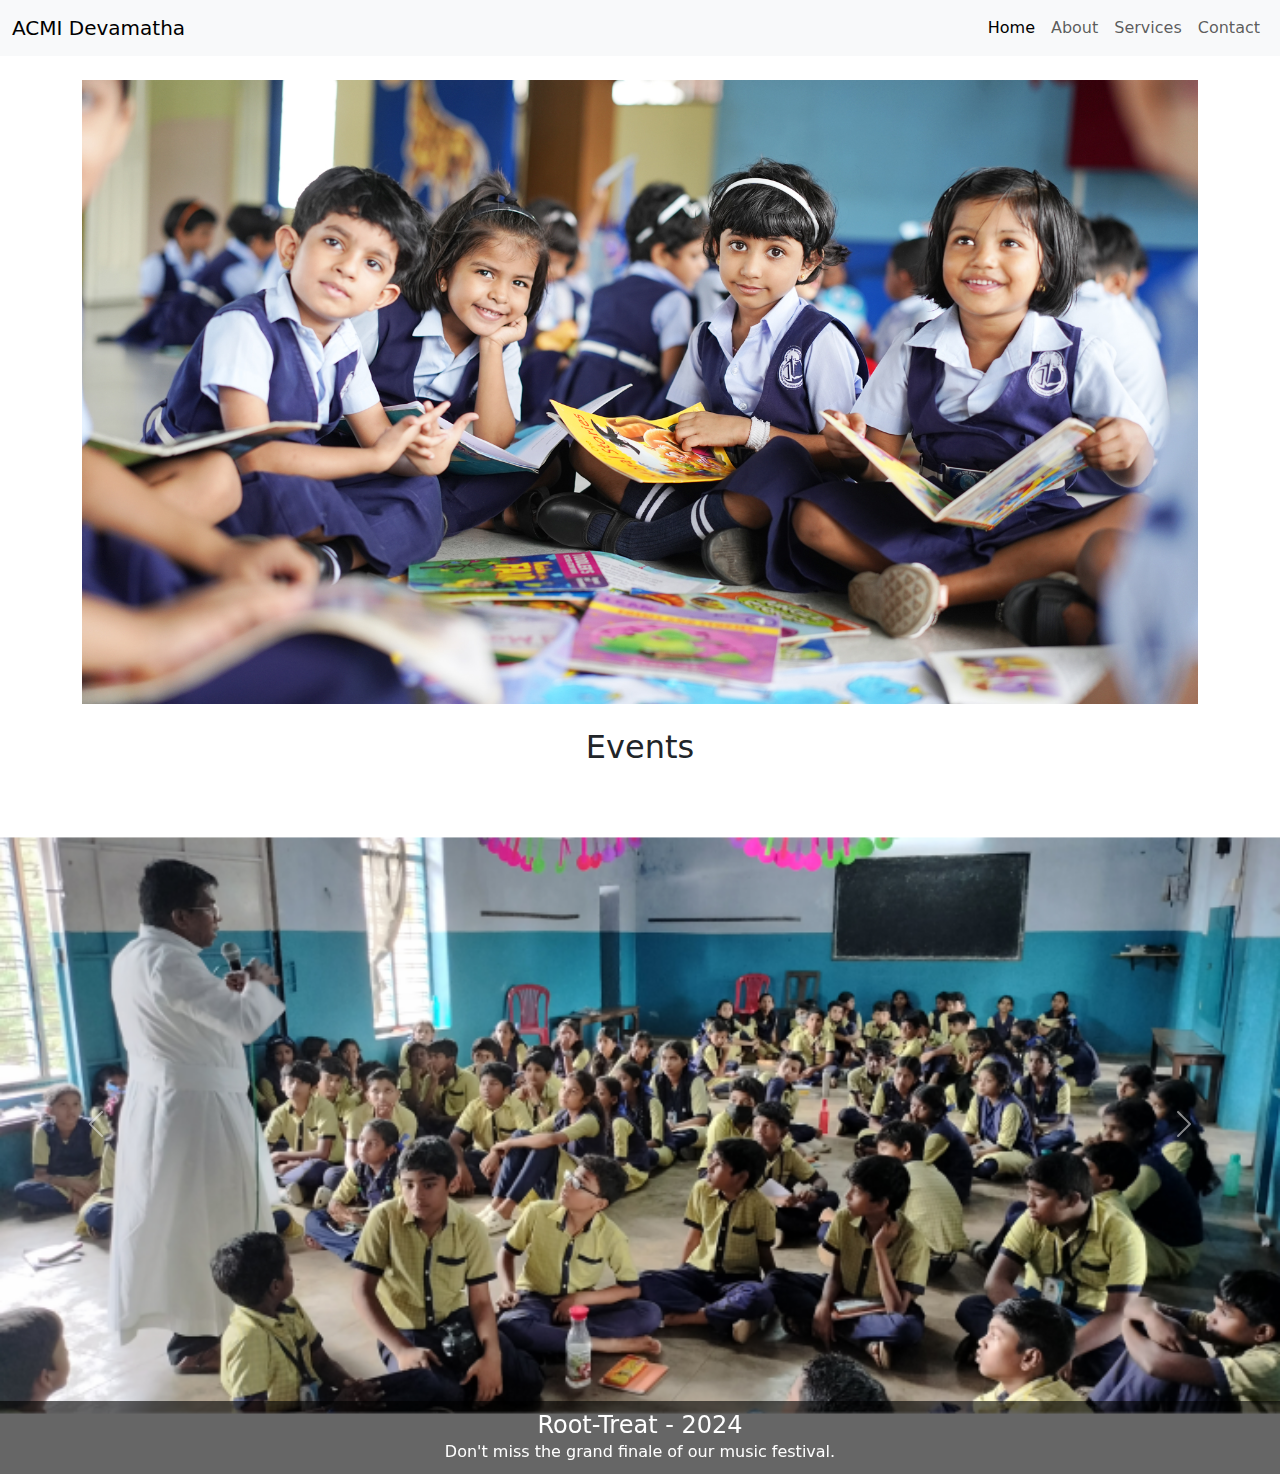
==== commit 37e98bdf: "update" ====
--- a/index.html
+++ b/index.html
@@ -1,174 +1,267 @@
 <!DOCTYPE html>
 <html lang="en">
   <head>
-    <!-- Basic -->
-    <meta charset="utf-8" />
-    <meta http-equiv="X-UA-Compatible" content="IE=edge" />
-    <meta name="viewport" content="width=device-width, initial-scale=1" />
-    <meta name="viewport" content="initial-scale=1, maximum-scale=1" />
-    <title>ACMI - Devamatha</title>
+    <meta charset="UTF-8" />
+    <meta name="viewport" content="width=device-width, initial-scale=1.0" />
+    <title>Bootstrap Carousel with Navbar</title>
     <!-- Bootstrap CSS -->
-    <link rel="stylesheet" href="css/bootstrap.min.css" />
-    <link rel="stylesheet" href="css/style.css" />
-    <link rel="stylesheet" href="css/responsive.css" />
-    <link rel="icon" href="images/fevicon.png" type="image/gif" />
-    <link rel="stylesheet" href="css/owl.carousel.min.css" />
     <link
+      href="https://cdn.jsdelivr.net/npm/bootstrap@5.3.0/dist/css/bootstrap.min.css"
       rel="stylesheet"
-      href="https://netdna.bootstrapcdn.com/font-awesome/4.0.3/css/font-awesome.css"
     />
-    <link rel="stylesheet" href="css/bootstrap-datepicker.min.css" />
+    <style>
+      /* Custom style for the large image */
+      .large-image {
+        width: 100%;
+        height: auto;
+      }
+
+      /* Style for carousel images */
+      .carousel-item img {
+        max-height: 700px; /* Set a maximum height for the carousel images */
+        object-fit: cover; /* Ensure the image covers the area while maintaining aspect ratio */
+      }
+
+      /* Style for the carousel captions */
+      .carousel-caption {
+        position: absolute;
+        bottom: 0;
+        left: 0;
+        right: 0;
+        padding: 10px;
+        background-color: rgba(0, 0, 0, 0.6);
+        color: white;
+        text-align: center;
+      }
+
+      .carousel-caption h5 {
+        font-size: 1.5rem;
+        margin: 0;
+      }
+
+      .carousel-caption p {
+        font-size: 1rem;
+        margin: 0;
+      }
+    </style>
   </head>
-
-  <body class="main-layout">
-    <header class="header-area">
-      <div class="logo">
-        <a href="index.html">ACMI - Devamatha</a>
-      </div>
-    </header>
-
-    <!-- Banner -->
-    <div class="full_bg">
-      <div class="slider_main background-tint">
-        <!-- carousel code -->
-        <div id="banner1" class="carousel slide">
-          <ol class="carousel-indicators">
-            <li data-target="#banner1" data-slide-to="0" class="active"></li>
-          </ol>
-          <div class="carousel-inner">
-            <!-- first slide -->
-            <div class="carousel-item active">
-              <div class="container">
-                <div class="carousel-caption relative">
-                  <div class="row d_flex">
-                    <div class="col-lg-5 offset-lg-7 col-md-7 offset-md-5">
-                      <div class="creative">
-                        <h1>We aspire to help the world</h1>
-                        <p>
-                          Al the Lorem Ipsum generators on the Internet tend to
-                          repeat predefined chunks as necessary, making this the
-                          first true generator on the Internet. It uses a
-                          dictionary of over 200 Latin words, combined with
-                          different patterns.
-                        </p>
-                      </div>
-                    </div>
-                  </div>
-                </div>
-              </div>
-            </div>
-          </div>
+  <body>
+    <!-- Navbar -->
+    <nav class="navbar navbar-expand-lg navbar-light bg-light">
+      <div class="container-fluid">
+        <a class="navbar-brand" href="#">ACMI Devamatha</a>
+        <button
+          class="navbar-toggler"
+          type="button"
+          data-bs-toggle="collapse"
+          data-bs-target="#navbarNav"
+          aria-controls="navbarNav"
+          aria-expanded="false"
+          aria-label="Toggle navigation"
+        >
+          <span class="navbar-toggler-icon"></span>
+        </button>
+        <div class="collapse navbar-collapse" id="navbarNav">
+          <ul class="navbar-nav ms-auto">
+            <li class="nav-item">
+              <a class="nav-link active" aria-current="page" href="#">Home</a>
+            </li>
+            <li class="nav-item">
+              <a class="nav-link" href="#">About</a>
+            </li>
+            <li class="nav-item">
+              <a class="nav-link" href="#">Services</a>
+            </li>
+            <li class="nav-item">
+              <a class="nav-link" href="#">Contact</a>
+            </li>
+          </ul>
         </div>
       </div>
+    </nav>
+
+    <!-- Large Image -->
+    <div class="container my-4">
+      <img src="images/banner1.jpg" alt="Large Image" class="large-image" />
     </div>
 
-    <!-- Perfect Section -->
-    <div class="perfect">
-      <div class="container_width">
-        <div class="row d_flex grig" id="perfect-section">
-          <!-- Dynamic content will be injected here -->
-        </div>
+    <!-- Events Section -->
+    <div class="container">
+      <h2 class="text-center" onclick="openFullscreen()">Events</h2>
+    </div>
+
+    <!-- Carousel -->
+    <div
+      id="carouselExampleControls"
+      class="carousel slide"
+      data-bs-ride="carousel"
+    >
+      <div class="carousel-inner" id="carousel-inner">
+        <!-- Carousel items will be injected here dynamically -->
       </div>
+      <button
+        class="carousel-control-prev"
+        type="button"
+        data-bs-target="#carouselExampleControls"
+        data-bs-slide="prev"
+      >
+        <span class="carousel-control-prev-icon" aria-hidden="true"></span>
+        <span class="visually-hidden">Previous</span>
+      </button>
+      <button
+        class="carousel-control-next"
+        type="button"
+        data-bs-target="#carouselExampleControls"
+        data-bs-slide="next"
+      >
+        <span class="carousel-control-next-icon" aria-hidden="true"></span>
+        <span class="visually-hidden">Next</span>
+      </button>
     </div>
 
-    <!-- Footer -->
-    <footer>
-      <section id="footer">
-        <div class="footer">
-          <div class="container">
-            <div class="row">
-              <div class="col-md-12">
-                <div class="hedingh3 text_align_left">
-                  <ul class="top_infomation">
-                    <li>
-                      <img src="images/loc.png" alt="#" />
-                      <a href="https://maps.app.goo.gl/cEVXnnUGMnsGzSpB9"
-                        >Location</a
-                      >
-                    </li>
-                    <li>
-                      <img src="images/call.png" alt="#" />
-                      <a href="tel:+917560938280">7560938280 (Office ACMI)</a>
-                    </li>
-                    <li>
-                      <img src="images/call.png" alt="#" />
-                      <a href="tel:+919526113807">9526113807 (Co-ordinator)</a>
-                    </li>
-                    <li>
-                      <img src="images/mail.png" alt="#" />
-                      <a href="mailto:acmidevamathatcr@gmail.com"
-                        >acmidevamathatcr@gmail.com</a
-                      >
-                    </li>
-                  </ul>
-                </div>
-              </div>
-            </div>
-          </div>
-        </div>
-      </section>
-    </footer>
-
-    <!-- JavaScript -->
-    <script src="js/jquery.min.js"></script>
-    <script src="js/bootstrap.bundle.min.js"></script>
-    <script src="js/jquery-3.0.0.min.js"></script>
-    <script src="js/owl.carousel.min.js"></script>
-    <script src="js/bootstrap-datepicker.min.js"></script>
-    <script src="js/custom.js"></script>
-
-    <!-- Script to Load CSV and Populate Perfect Section -->
+    <!-- Bootstrap JS -->
+    <script src="https://cdn.jsdelivr.net/npm/bootstrap@5.3.0/dist/js/bootstrap.bundle.min.js"></script>
+
     <script>
-      let perfectData = []; // Array to hold data from the CSV
+      let fullscreenData = []; // Array to hold images from CSV
 
       // Function to load the CSV and parse it
-      function loadPerfectCSV() {
-        const csvFile = "images.csv"; // Path to CSV file
+      function loadCSV() {
+        const csvFile = "images.csv"; // CSV file path
         fetch(csvFile)
           .then((response) => response.text())
           .then((data) => {
-            parsePerfectCSV(data);
-            populatePerfectSection(); // Populate the section after CSV data is loaded
+            parseCSV(data);
+            createCarousel(); // Create carousel after CSV data is loaded
           });
       }
 
-      // Parse CSV data and convert it to an array of objects
-      function parsePerfectCSV(data) {
-        const rows = data.split("\n").slice(1); // Remove the header row
+      // Parse CSV data and convert it to an array of image objects
+      function parseCSV(data) {
+        const rows = data.split("\n").slice(1); // Remove header row
         rows.forEach((row) => {
           const [imageSrc, heading, description] = row.split(",");
           if (imageSrc && heading && description) {
-            perfectData.push({ imageSrc, heading, description });
+            fullscreenData.push({ imageSrc, heading, description });
           }
         });
       }
 
-      // Function to populate the perfect section dynamically
-      function populatePerfectSection() {
-        const perfectSection = document.getElementById("perfect-section");
-        perfectSection.innerHTML = ""; // Clear existing content
-        perfectData.forEach((item) => {
-          const content = `
-            <div class="col-lg-6">
-              <div class="perfect_img">
-                <span>${new Date().getFullYear()}</span>
-                <figure>
-                  <img src="${item.imageSrc.trim()}" alt="${item.heading.trim()}" />
-                </figure>
-              </div>
+      // Function to create carousel dynamically using CSV data
+      function createCarousel() {
+        const carouselInner = document.getElementById("carousel-inner");
+        carouselInner.innerHTML = ""; // Clear existing items
+        fullscreenData.forEach((item, index) => {
+          const carouselItem = document.createElement("div");
+          carouselItem.classList.add("carousel-item");
+          if (index === 0) carouselItem.classList.add("active");
+
+          carouselItem.innerHTML = `
+            <img src="${item.imageSrc.trim()}" class="d-block w-100" alt="${item.heading.trim()}">
+            <div class="carousel-caption">
+              <h5>${item.heading.trim()}</h5>
+              <p>${item.description.trim()}</p>
             </div>
-            <div class="col-lg-6 order">
-              <div class="titlepage text_align_left">
-                <h2>${item.heading.trim()}</h2>
-                <p>${item.description.trim()}</p>
-              </div>
-            </div>`;
-          perfectSection.insertAdjacentHTML("beforeend", content);
-        });
+          `;
+
+          carouselInner.appendChild(carouselItem);
+        });
+      }
+
+      let currentSlideIndex = 0;
+
+      // Function to open fullscreen slideshow
+      function openFullscreen() {
+        if (fullscreenData.length === 0) {
+          alert("No images to display!");
+          return;
+        }
+
+        // Create fullscreen container
+        const fullscreenContainer = document.createElement("div");
+        fullscreenContainer.style.position = "fixed";
+        fullscreenContainer.style.top = "0";
+        fullscreenContainer.style.left = "0";
+        fullscreenContainer.style.width = "100%";
+        fullscreenContainer.style.height = "100%";
+        fullscreenContainer.style.backgroundColor = "black";
+        fullscreenContainer.style.zIndex = "9999";
+        fullscreenContainer.style.display = "flex";
+        fullscreenContainer.style.alignItems = "center";
+        fullscreenContainer.style.justifyContent = "center";
+        fullscreenContainer.style.flexDirection = "column";
+
+        // Create image element
+        const img = document.createElement("img");
+        img.style.maxWidth = "100%";
+        img.style.maxHeight = "100%";
+        img.style.objectFit = "contain";
+
+        // Create caption element
+        const caption = document.createElement("div");
+        caption.style.color = "white";
+        caption.style.textAlign = "center";
+        caption.style.marginTop = "10px";
+
+        // Create navigation buttons
+        const prevButton = document.createElement("button");
+        const nextButton = document.createElement("button");
+        prevButton.innerText = "❮";
+        nextButton.innerText = "❯";
+        prevButton.style.position = nextButton.style.position = "absolute";
+        prevButton.style.top = nextButton.style.top = "50%";
+        prevButton.style.left = "10px";
+        nextButton.style.right = "10px";
+        prevButton.style.transform = nextButton.style.transform =
+          "translateY(-50%)";
+        prevButton.style.backgroundColor = nextButton.style.backgroundColor =
+          "rgba(0,0,0,0.5)";
+        prevButton.style.color = nextButton.style.color = "white";
+        prevButton.style.border = nextButton.style.border = "none";
+        prevButton.style.fontSize = nextButton.style.fontSize = "30px";
+        prevButton.style.cursor = nextButton.style.cursor = "pointer";
+
+        // Append elements to the fullscreen container
+        fullscreenContainer.appendChild(prevButton);
+        fullscreenContainer.appendChild(nextButton);
+        fullscreenContainer.appendChild(img);
+        fullscreenContainer.appendChild(caption);
+
+        // Show the first image initially
+        showSlide(currentSlideIndex, img, caption);
+
+        // Add event listeners for next/prev buttons
+        prevButton.addEventListener("click", () => {
+          currentSlideIndex =
+            (currentSlideIndex - 1 + fullscreenData.length) %
+            fullscreenData.length;
+          showSlide(currentSlideIndex, img, caption);
+        });
+
+        nextButton.addEventListener("click", () => {
+          currentSlideIndex = (currentSlideIndex + 1) % fullscreenData.length;
+          showSlide(currentSlideIndex, img, caption);
+        });
+
+        // Close fullscreen on clicking anywhere else
+        fullscreenContainer.addEventListener("click", (e) => {
+          if (e.target === fullscreenContainer) {
+            document.body.removeChild(fullscreenContainer);
+          }
+        });
+
+        document.body.appendChild(fullscreenContainer);
+      }
+
+      // Function to show the current slide in fullscreen
+      function showSlide(index, img, caption) {
+        const { imageSrc, heading, description } = fullscreenData[index];
+        img.src = imageSrc.trim(); // Trim to remove extra spaces
+        caption.innerHTML = `<h2>${heading.trim()}</h2><p>${description.trim()}</p>`;
       }
 
       // Load CSV data when the page loads
-      window.onload = loadPerfectCSV;
+      window.onload = loadCSV;
     </script>
   </body>
 </html>
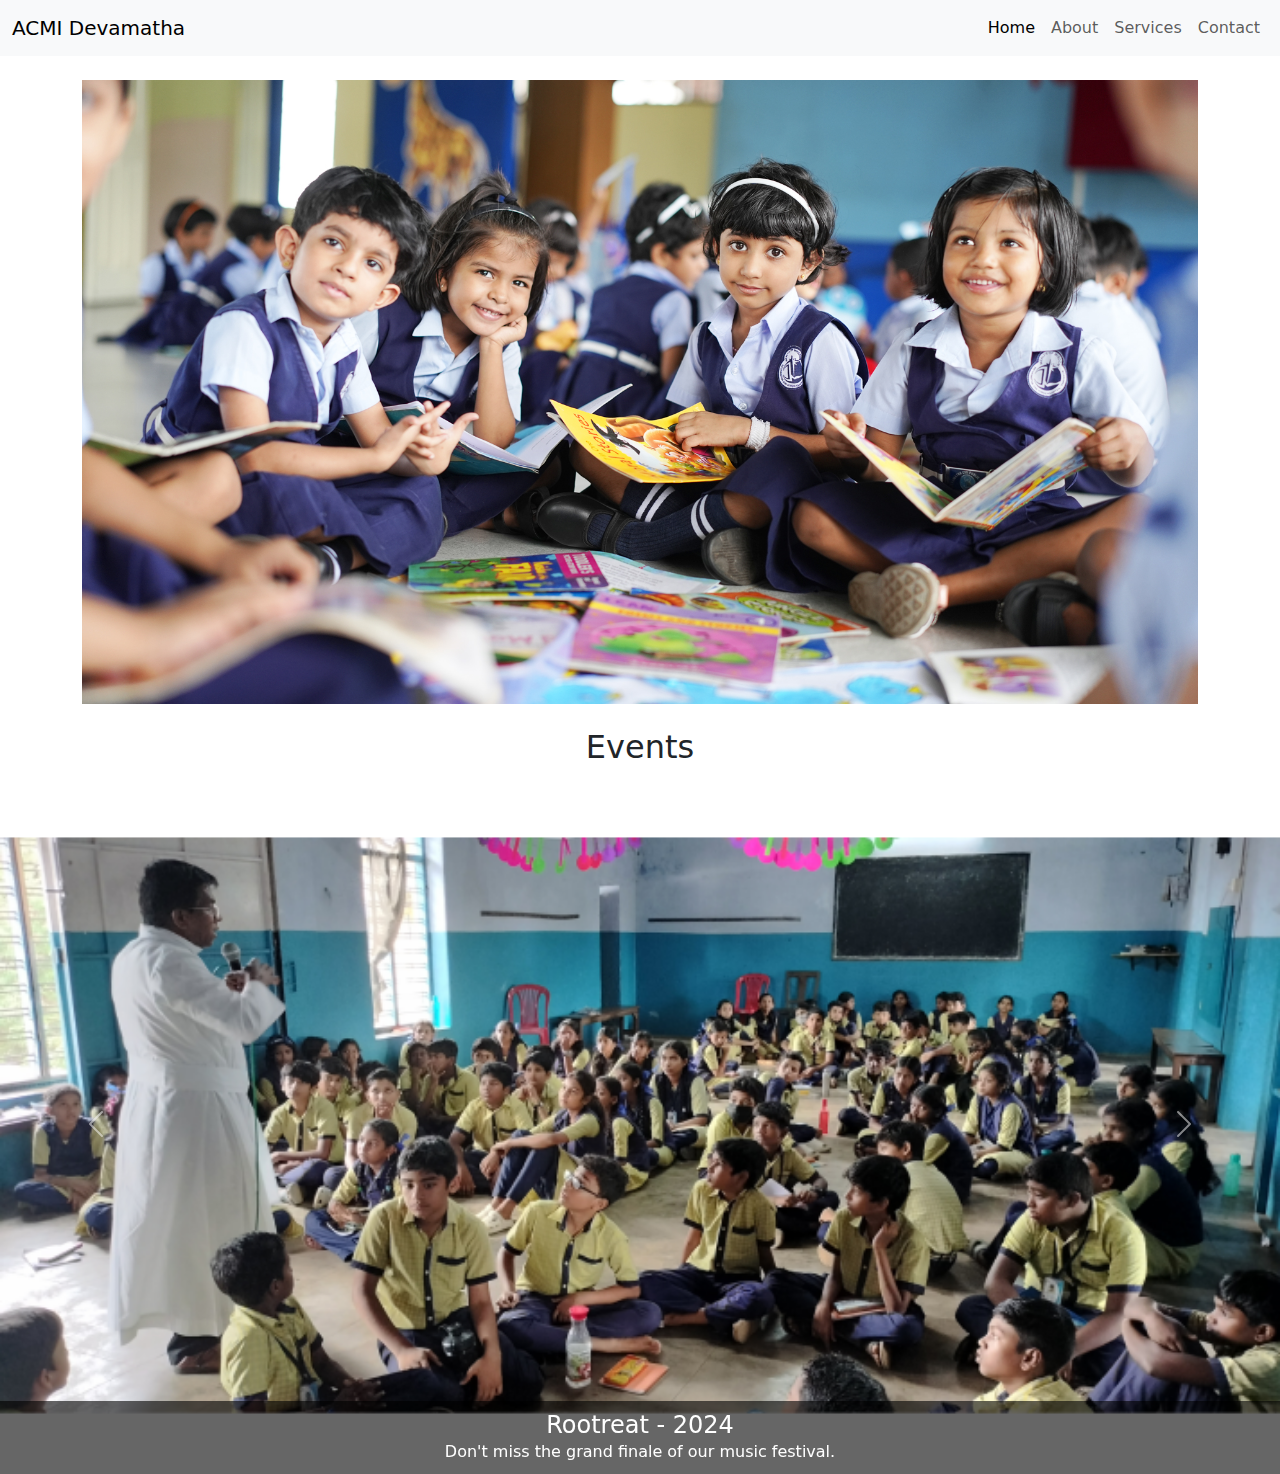
==== commit 38b504c5: "update" ====
--- a/index.html
+++ b/index.html
@@ -3,7 +3,7 @@
   <head>
     <meta charset="UTF-8" />
     <meta name="viewport" content="width=device-width, initial-scale=1.0" />
-    <title>Bootstrap Carousel with Navbar</title>
+    <title>ACMI - Devamatha</title>
     <!-- Bootstrap CSS -->
     <link
       href="https://cdn.jsdelivr.net/npm/bootstrap@5.3.0/dist/css/bootstrap.min.css"
